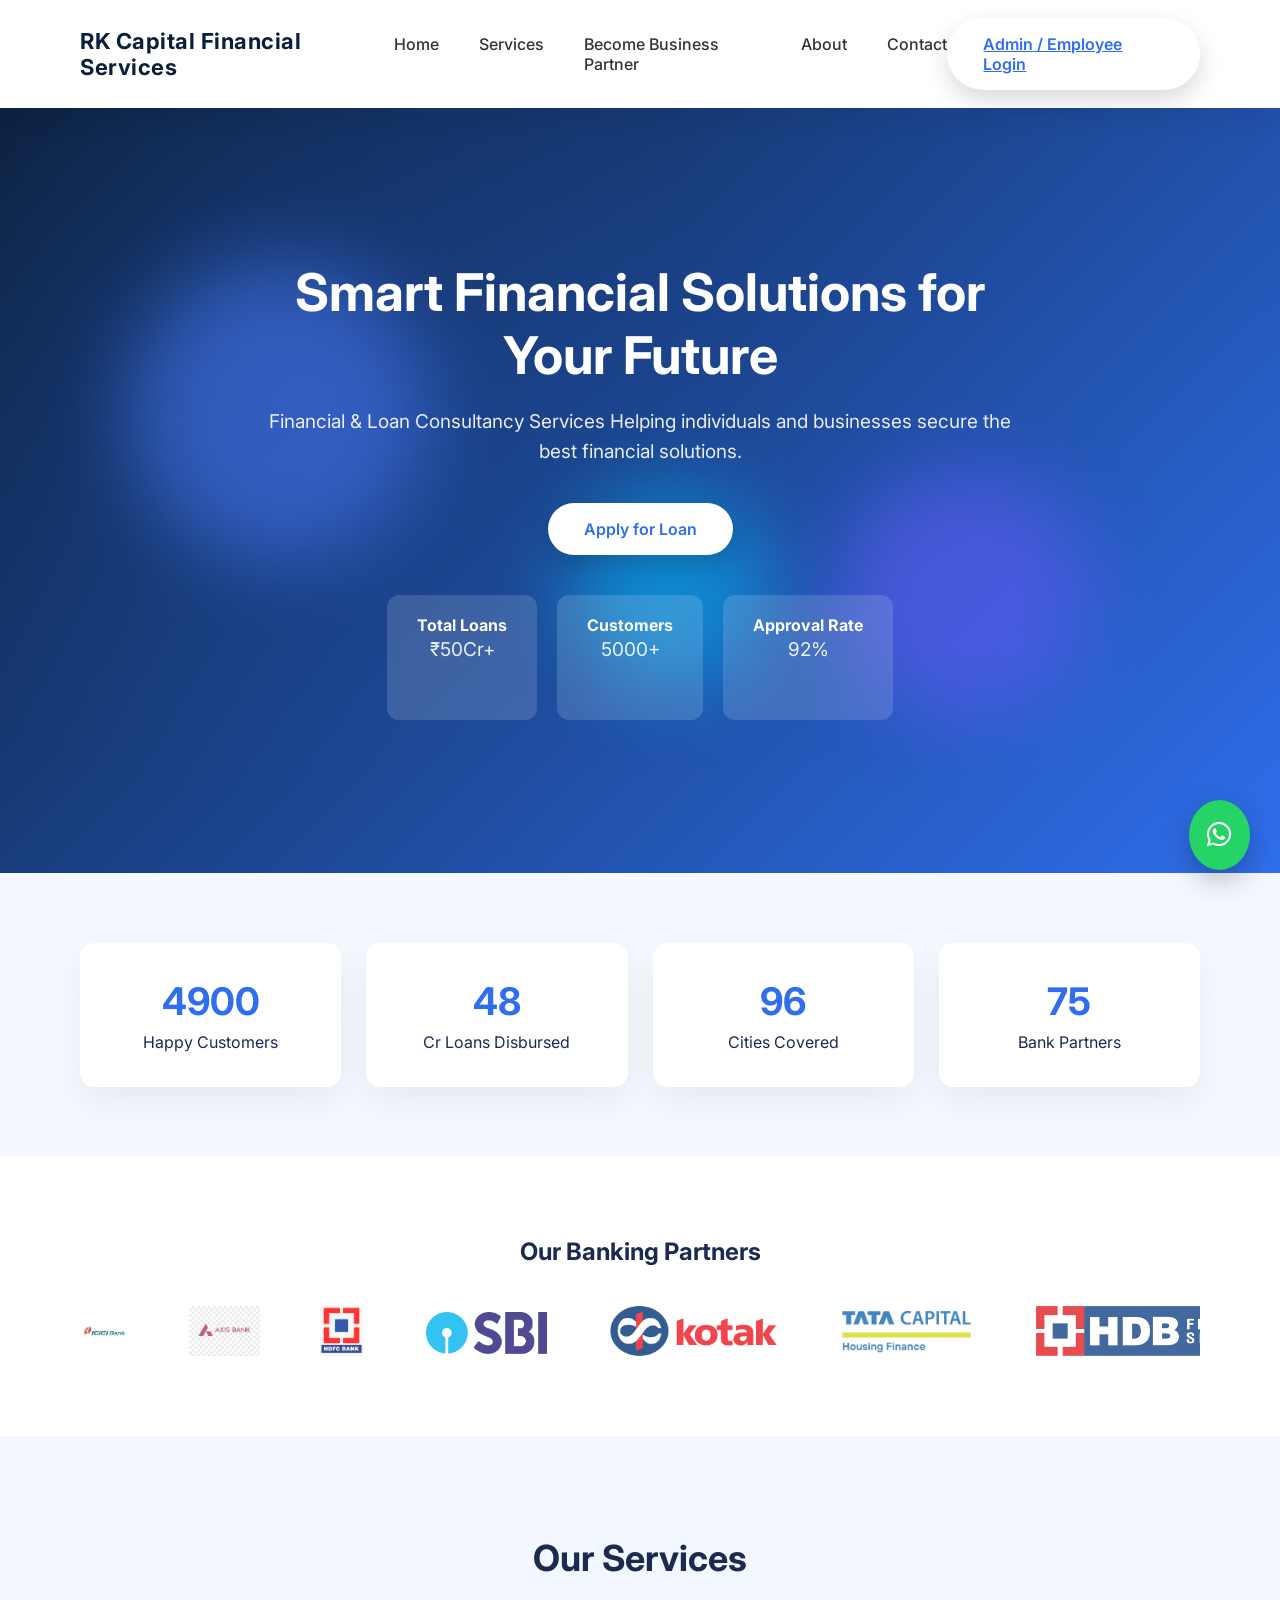
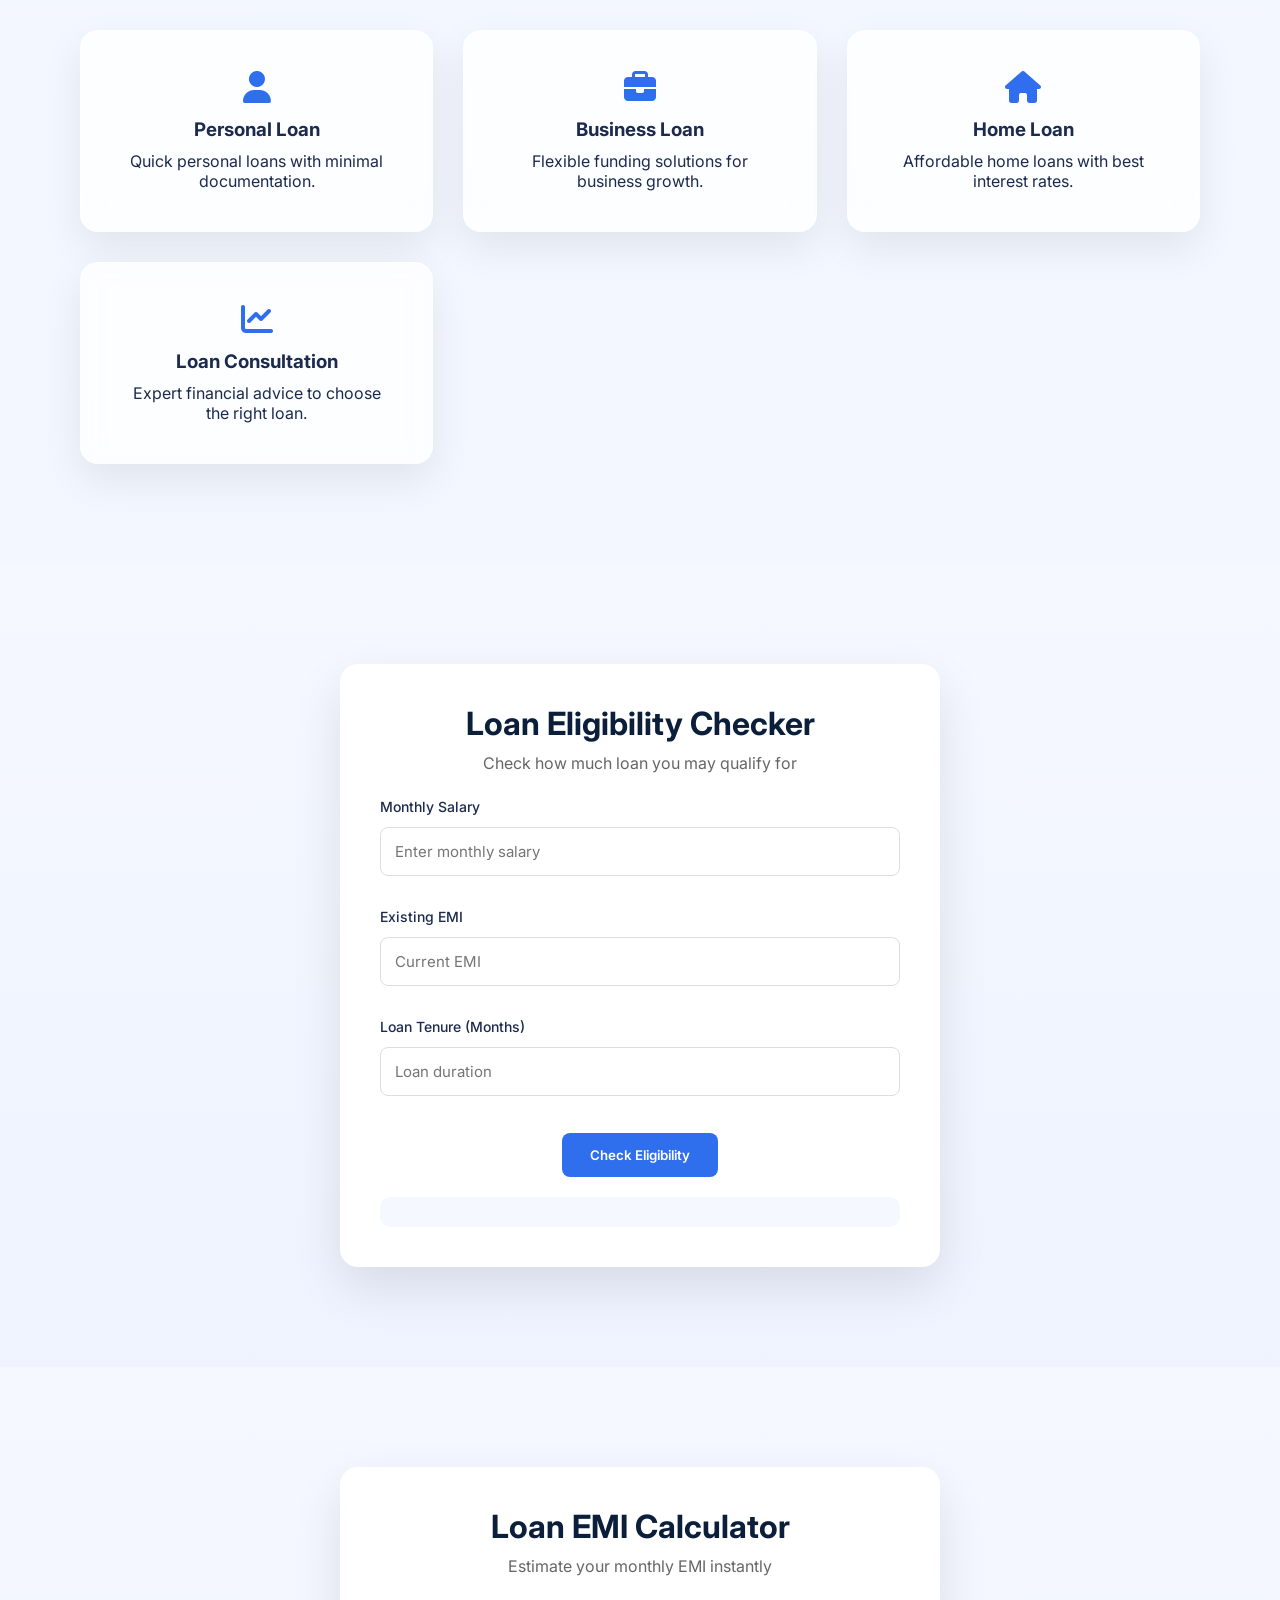
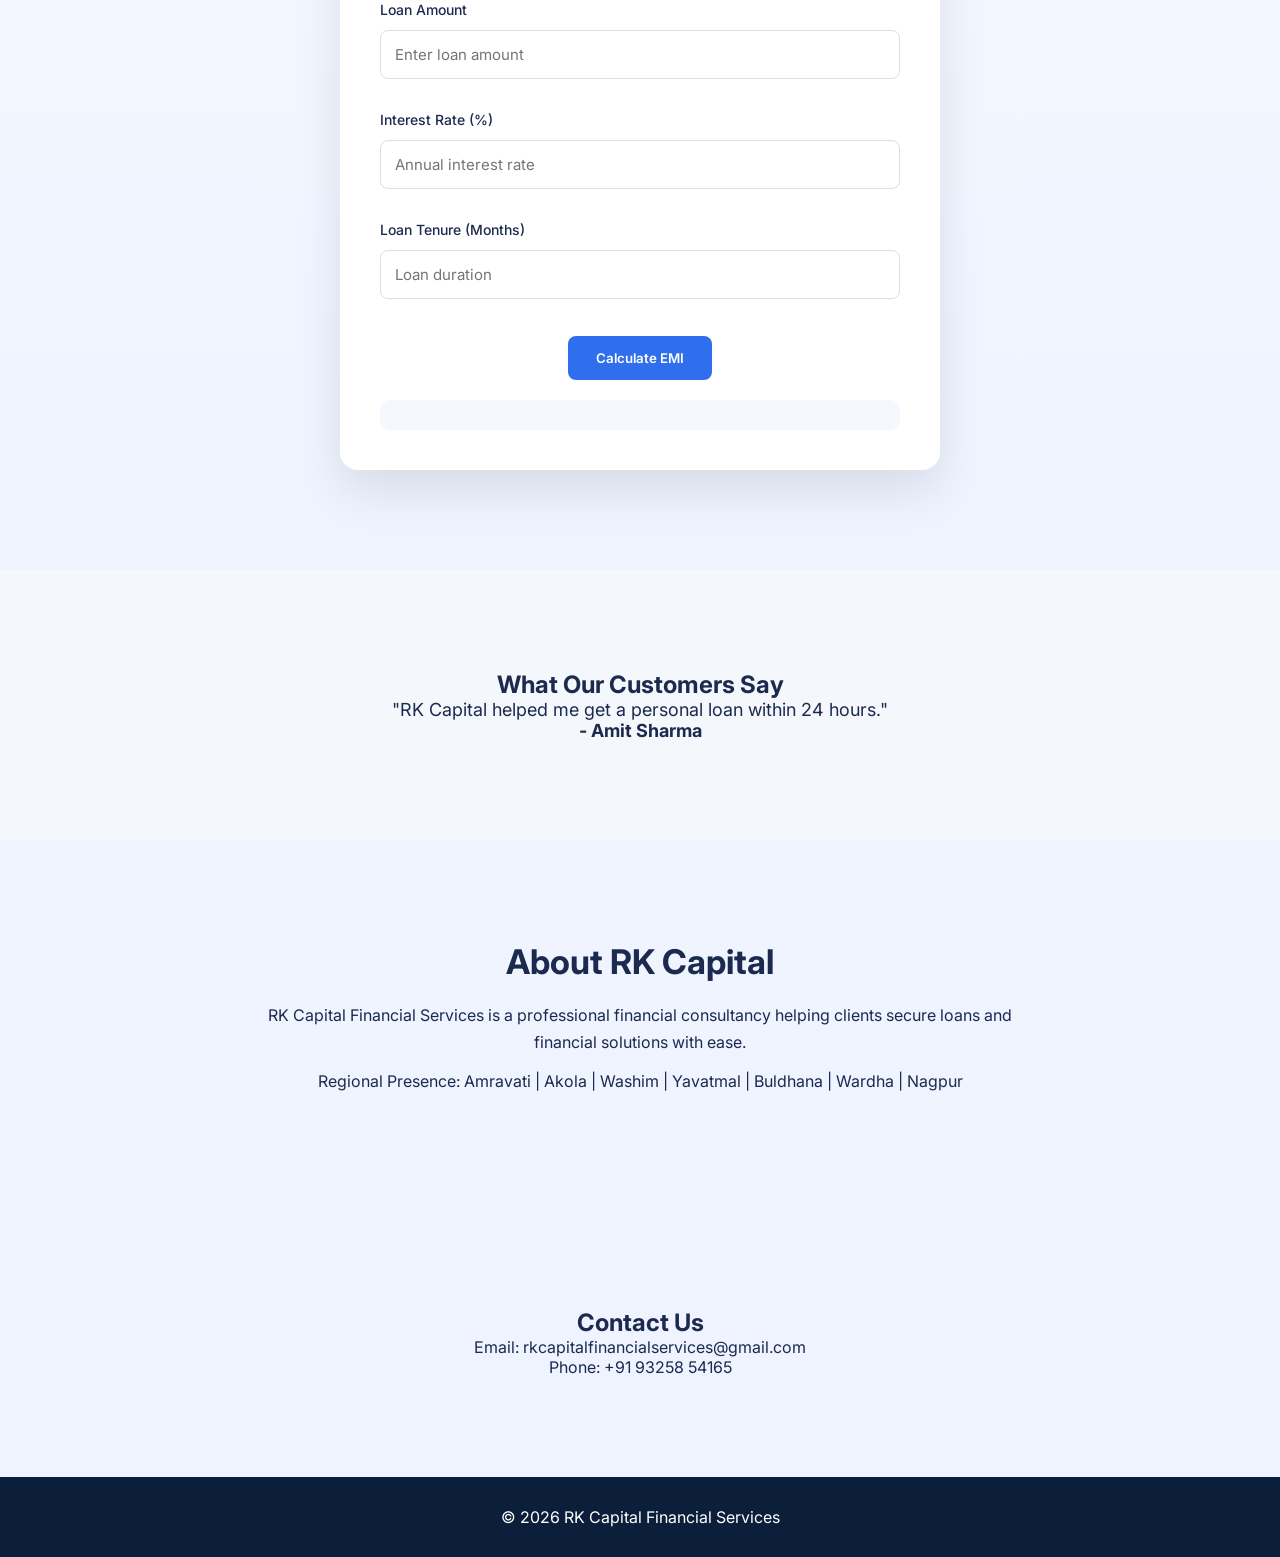
==== index.html @ dfe49cad "Update index.html" ====
<!DOCTYPE html>
<html lang="en">

<head>

<meta charset="UTF-8">
<meta name="viewport" content="width=device-width, initial-scale=1.0">

<title>RK Capital Financial Services</title>

<meta name="theme-color" content="#0b1f3a">

<link rel="stylesheet" href="style.css">

<link rel="stylesheet"
href="https://cdnjs.cloudflare.com/ajax/libs/font-awesome/6.5.0/css/all.min.css">

</head>

<body>

<header>

<div class="logo">
RK Capital Financial Services
</div>

<nav>
<ul>

<li><a href="#home">Home</a></li>
<li><a href="#services">Services</a></li>
<li><a href="partner.html">Become Business Partner</a></li> 
<li><a href="#about">About</a></li>
<li><a href="#contact">Contact</a></li>


</ul>
</nav>
<a href="login.html" class="primary-btn">Admin / Employee Login</a>

</header>


<section class="hero" id="home">

<div class="fintech-bg">

<div class="shape shape1"></div>
<div class="shape shape2"></div>
<div class="shape shape3"></div>

</div>
<div class="hero-content">

<h1>Smart Financial Solutions for Your Future</h1>

<p>
Financial & Loan Consultancy Services
Helping individuals and businesses secure the best financial solutions.
</p>

<button onclick="openLoanForm()" class="primary-btn">
Apply for Loan
</button>

<div class="dashboard-visual">

<div class="dash-card">
<h4>Total Loans</h4>
<p>₹50Cr+</p>
</div>

<div class="dash-card">
<h4>Customers</h4>
<p>5000+</p>
</div>

<div class="dash-card">
<h4>Approval Rate</h4>
<p>92%</p>
</div>

</div>

</div>

</section>


<section class="stats">

<div class="stat-box">

<div class="stat">
<h3 class="counter" data-target="5000">0</h3>
<p>Happy Customers</p>
</div>

<div class="stat">
<h3 class="counter" data-target="50">0</h3>
<p>Cr Loans Disbursed</p>
</div>

<div class="stat">
<h3 class="counter" data-target="100">0</h3>
<p>Cities Covered</p>
</div>

<div class="stat">
<h3 class="counter" data-target="75">0</h3>
<p>Bank Partners</p>
</div>

</div>

</section>


<section class="partners">

<h2>Our Banking Partners</h2>

<div class="logo-slider">

<div class="logo-track">

<img src="images/bank1.png">

<img src="images/bank2.png">

<img src="images/bank3.png">

<img src="images/bank4.png"> 

<img src="images/bank5.png">

<img src="images/bank6.png">

<img src="images/bank7.png">

<img src="images/bank8.png">

<img src="images/bank9.png">

<img src="images/bank10.png">

<img src="images/bank11.png">

<img src="images/bank12.png">

<img src="images/bank13.png">

<img src="images/bank14.png">

<img src="images/bank15.png">

<img src="images/bank16.png">

<img src="images/bank17.png">

<img src="images/bank18.png">

<img src="images/bank19.png">

<img src="images/bank20.png">

<img src="images/bank21.png">

<img src="images/bank22.png">

<img src="images/bank23.png">

<img src="images/bank24.png">

<img src="images/bank25.png">

<img src="images/bank26.png">

<img src="images/bank27.png">

<img src="images/bank28.png">

<img src="images/bank29.png">

<img src="images/bank30.png">

<img src="images/bank31.png">

<img src="images/bank32.png">

<img src="images/bank33.png">

<img src="images/bank34.png">

<img src="images/bank35.png">

<img src="images/bank36.png">

<img src="images/bank37.png">

<img src="images/bank38.png">    





  
  

<img src="images/bank1.png">

<img src="images/bank2.png">

<img src="images/bank3.png">

<img src="images/bank4.png"> 

<img src="images/bank5.png">

<img src="images/bank6.png">

<img src="images/bank7.png">

<img src="images/bank8.png">

<img src="images/bank9.png">

<img src="images/bank10.png">

<img src="images/bank11.png">

<img src="images/bank12.png">

<img src="images/bank13.png">

<img src="images/bank14.png">

<img src="images/bank15.png">

<img src="images/bank16.png">

<img src="images/bank17.png">

<img src="images/bank18.png">

<img src="images/bank19.png">

<img src="images/bank20.png">

<img src="images/bank21.png">

<img src="images/bank22.png">

<img src="images/bank23.png">

<img src="images/bank24.png">

<img src="images/bank25.png">

<img src="images/bank26.png">

<img src="images/bank27.png">

 <img src="images/bank28.png">

<img src="images/bank29.png">

<img src="images/bank30.png">

<img src="images/bank31.png">

<img src="images/bank32.png">

<img src="images/bank33.png">

<img src="images/bank34.png">

<img src="images/bank35.png">

<img src="images/bank36.png">

<img src="images/bank37.png">

<img src="images/bank38.png"> 


</div>
</div>


</section>


<section class="services" id="services">

<h2>Our Services</h2>

<div class="service-box">

<div class="card">
<i class="fa-solid fa-user"></i>
<h3>Personal Loan</h3>
<p>Quick personal loans with minimal documentation.</p>
</div>

<div class="card">
<i class="fa-solid fa-briefcase"></i>
<h3>Business Loan</h3>
<p>Flexible funding solutions for business growth.</p>
</div>

<div class="card">
<i class="fa-solid fa-house"></i>
<h3>Home Loan</h3>
<p>Affordable home loans with best interest rates.</p>
</div>

<div class="card">
<i class="fa-solid fa-chart-line"></i>
<h3>Loan Consultation</h3>
<p>Expert financial advice to choose the right loan.</p>
</div>

</div>

</section>

  <section class="eligibility">

<div class="calculator-card">

<h2>Loan Eligibility Checker</h2>
<p class="calc-desc">Check how much loan you may qualify for</p>

<div class="calc-inputs">

<div class="input-group">
<label>Monthly Salary</label>
<input type="number" id="salary" placeholder="Enter monthly salary">
</div>

<div class="input-group">
<label>Existing EMI</label>
<input type="number" id="existingEMI" placeholder="Current EMI">
</div>

<div class="input-group">
<label>Loan Tenure (Months)</label>
<input type="number" id="tenure" placeholder="Loan duration">
</div>

</div>

<button class="calc-btn" onclick="checkEligibility()">Check Eligibility</button>

<div class="result-box">
<h3 id="eligibilityResult"></h3>
</div>

</div>

</section>

<section class="calculator">

<div class="calculator-card">

<h2>Loan EMI Calculator</h2>
<p class="calc-desc">Estimate your monthly EMI instantly</p>

<div class="calc-inputs">

<div class="input-group">
<label>Loan Amount</label>
<input type="number" id="loanAmount" placeholder="Enter loan amount">
</div>

<div class="input-group">
<label>Interest Rate (%)</label>
<input type="number" id="interestRate" placeholder="Annual interest rate">
</div>

<div class="input-group">
<label>Loan Tenure (Months)</label>
<input type="number" id="loanTenure" placeholder="Loan duration">
</div>

</div>

<button class="calc-btn" onclick="calculateEMI()">Calculate EMI</button>

<div class="result-box">
<h3 id="emiResult"></h3>
</div>

</div>

</section>
  

<section class="testimonials">

<h2>What Our Customers Say</h2>

<div class="testimonial-slider">

<div class="testimonial active">
<p>"RK Capital helped me get a personal loan within 24 hours."</p>
<h4>- Amit Sharma</h4>
</div>

<div class="testimonial">
<p>"Very professional financial consultancy service."</p>
<h4>- Neha Patil</h4>
</div>

<div class="testimonial">
<p>"Best loan support and documentation guidance."</p>
<h4>- Rahul Verma</h4>
</div>

</div>

</section>


<section class="about" id="about">

<h2>About RK Capital</h2>

<p>
RK Capital Financial Services is a professional financial consultancy helping clients secure loans and financial solutions with ease.
</p>

<p>
Regional Presence:
Amravati | Akola | Washim | Yavatmal | Buldhana | Wardha | Nagpur
</p>

</section>


<section class="contact" id="contact">

<h2>Contact Us</h2>

<p>Email: rkcapitalfinancialservices@gmail.com</p>

<p>Phone: +91 93258 54165</p>

</section>


<footer>

<p>
© 2026 RK Capital Financial Services
</p>

</footer>


<a href="https://wa.me/919730572143" class="whatsapp-float">
<i class="fa-brands fa-whatsapp"></i>
</a>

<!-- LOAN APPLICATION MODAL -->

<div id="loanModal" class="loan-modal">

<div class="loan-modal-content">

<span class="close-modal" onclick="closeLoanForm()">&times;</span>

<h2>Loan Application Form</h2>

<form id="loanForm" onsubmit="sendLoanApplication(event)">

<input type="text" name="name" placeholder="Full Name" required>

<input type="tel" name="mobile" placeholder="Mobile Number" required>

<input type="text" name="city" placeholder="City" required>

<select name="loanType" required>

<option value="">Select Loan Type</option>
<option>Personal Loan</option>
<option>Business Loan</option>
<option>Home Loan</option>
<option>Loan Against Property</option>
<option>Loan Against Security</option>
<option>Car Loan</option>
<option>Gold Loan</option>

</select>

<input type="number" name="loanAmount" placeholder="Loan Amount (₹)" required>

<input type="number" name="income" placeholder="Monthly Income (₹)" required>

<button type="submit">Submit Application</button>

</form>

<div style="text-align:center; margin-top:15px;">

<p style="font-size:14px; color:#555;">
Already applied for a loan? Upload your documents securely below.
</p>

<a href="https://docs.google.com/forms/d/e/1FAIpQLSddpavzErJXgRu4Kkl1ZuxFw9ax6B5ddVsPgvVPWmgFr7ifXA/viewform?usp=publish-editor"
target="_blank"
class="primary-btn"
style="margin-top:10px; display:inline-block;">
Upload Loan Documents
</a>

</div>

</div>

</div>  
<script src="script.js"></script>

</body>
</html>
---- style.css ----
@import url('https://fonts.googleapis.com/css2?family=Inter:wght@300;400;500;600;700&display=swap');

*{
margin:0;
padding:0;
box-sizing:border-box;
font-family:'Inter',sans-serif;
}

body{
background:linear-gradient(180deg,#f6f9ff,#eef3ff);
color:#1b2a4e;
}

/* HEADER */

header{
display:flex;
justify-content:space-between;
align-items:center;
padding:18px 80px;
background:white;
box-shadow:0 10px 25px rgba(0,0,0,0.05);
position:sticky;
top:0;
z-index:100;
}

.logo{
font-size:22px;
font-weight:700;
color:#0b1f3a;
letter-spacing:0.5px;
}

nav ul{
display:flex;
gap:40px;
list-style:none;
}

nav a{
text-decoration:none;
font-weight:500;
color:#333;
position:relative;
}

nav a:after{
content:"";
position:absolute;
left:0;
bottom:-6px;
width:0;
height:2px;
background:#2f6fed;
transition:0.3s;
}

nav a:hover:after{
width:100%;
}

/* HERO */

.hero{
height:85vh;
display:flex;
align-items:center;
justify-content:center;
text-align:center;
padding:60px;
background:
radial-gradient(circle at 20% 30%,#2f6fed22,transparent 40%),
linear-gradient(135deg,#0b1f3a,#2f6fed);
color:white;
}

.hero-content{
max-width:750px;
}

.hero h1{
font-size:52px;
font-weight:700;
margin-bottom:20px;
}

.hero p{
font-size:19px;
opacity:0.9;
margin-bottom:35px;
line-height:1.6;
}

.primary-btn{
background:white;
color:#2f6fed;
border:none;
padding:16px 36px;
font-size:16px;
border-radius:40px;
cursor:pointer;
font-weight:600;
box-shadow:0 10px 25px rgba(0,0,0,0.15);
transition:0.3s;
}

.primary-btn:hover{
transform:translateY(-3px);
box-shadow:0 15px 35px rgba(0,0,0,0.2);
}

/* STATS */

.stats{
padding:70px 80px;
}

.stat-box{
display:grid;
grid-template-columns:repeat(auto-fit,minmax(220px,1fr));
gap:25px;
}

.stat{
background:white;
padding:35px;
border-radius:14px;
box-shadow:0 15px 35px rgba(0,0,0,0.06);
text-align:center;
}

.stat h3{
font-size:38px;
color:#2f6fed;
margin-bottom:8px;
}

/* SERVICES */

.services{
padding:100px 80px;
text-align:center;
}

.services h2{
font-size:36px;
margin-bottom:50px;
}

.service-box{
display:grid;
grid-template-columns:repeat(auto-fit,minmax(260px,1fr));
gap:30px;
}

.card{
background:rgba(255,255,255,0.8);
backdrop-filter:blur(10px);
padding:40px;
border-radius:18px;
border:1px solid rgba(255,255,255,0.3);
box-shadow:0 15px 40px rgba(0,0,0,0.08);
transition:0.4s;
}

.card i{
font-size:32px;
color:#2f6fed;
margin-bottom:15px;
}

.card h3{
margin-bottom:10px;
}

.card:hover{
transform:translateY(-12px) scale(1.02);
box-shadow:0 25px 60px rgba(0,0,0,0.15);
}

/* PROCESS */

.process{
padding:100px 80px;
background:#f7f9ff;
text-align:center;
}

.process-box{
display:grid;
grid-template-columns:repeat(auto-fit,minmax(200px,1fr));
gap:30px;
margin-top:50px;
}

.step{
background:white;
padding:35px;
border-radius:16px;
box-shadow:0 12px 30px rgba(0,0,0,0.08);
}

.step h3{
font-size:34px;
color:#2f6fed;
margin-bottom:10px;
}

/* ABOUT */

.about{
padding:100px 80px;
text-align:center;
}

.about h2{
font-size:34px;
margin-bottom:20px;
}

.about p{
max-width:750px;
margin:auto;
margin-bottom:12px;
line-height:1.7;
}

/* CALCULATOR */

.calculator{
padding:100px;
text-align:center;
background:#eef3ff;
}

.calculator input{
display:block;
margin:12px auto;
padding:14px;
width:260px;
border-radius:8px;
border:1px solid #ddd;
font-size:15px;
}

.calculator button{
padding:14px 28px;
background:#2f6fed;
color:white;
border:none;
border-radius:8px;
font-weight:600;
cursor:pointer;
}

/* CONTACT */

.contact{
padding:100px 80px;
text-align:center;
}

/* FOOTER */

footer{
background:#0b1f3a;
color:white;
padding:30px;
text-align:center;
}

/* WHATSAPP */

.whatsapp-float{
position:fixed;
bottom:30px;
right:30px;
background:#25D366;
color:white;
font-size:28px;
padding:18px;
border-radius:50%;
box-shadow:0 10px 30px rgba(0,0,0,0.25);
z-index:1000;
}
/* DASHBOARD GRAPHICS */

.dashboard-visual{
display:flex;
gap:20px;
justify-content:center;
margin-top:40px;
flex-wrap:wrap;
}

.dash-card{
background:rgba(255,255,255,0.15);
backdrop-filter:blur(10px);
padding:20px 30px;
border-radius:12px;
color:white;
animation:float 4s ease-in-out infinite;
}

@keyframes float{
0%{transform:translateY(0)}
50%{transform:translateY(-10px)}
100%{transform:translateY(0)}
}

/* PARTNERS */

.partners{
padding:80px;
text-align:center;
background:white;
}

.partner-logos{
display:flex;
justify-content:center;
gap:50px;
margin-top:30px;
flex-wrap:wrap;
}

.partner-logos img{
height:40px;
opacity:0.8;
transition:0.3s;
}

.partner-logos img:hover{
opacity:1;
transform:scale(1.1);
}

/* TESTIMONIALS */

.testimonials{
padding:100px;
background:#f4f7fb;
text-align:center;
}

.testimonial{
display:none;
max-width:600px;
margin:auto;
font-size:18px;
}

.testimonial.active{
display:block;
}

/* DARK MODE */

.dark-mode{
background:#0b1f3a;
color:white;
}

.dark-mode header{
background:#08162b;
}

.dark-mode .card{
background:#16284d;
color:white;
}

/* MICRO ANIMATIONS */

section{
animation:fadeIn 1s ease;
}

@keyframes fadeIn{
from{
opacity:0;
transform:translateY(20px);
}
to{
opacity:1;
transform:translateY(0);
}
}
/* FINTECH 3D BACKGROUND */

.hero{
position:relative;
overflow:hidden;
}

.fintech-bg{
position:absolute;
width:100%;
height:100%;
top:0;
left:0;
z-index:0;
pointer-events:none;
}

.shape{
position:absolute;
border-radius:50%;
filter:blur(40px);
opacity:0.5;
animation:floatShape 12s infinite ease-in-out;
}

.shape1{
width:300px;
height:300px;
background:#4c7dff;
top:20%;
left:10%;
}

.shape2{
width:250px;
height:250px;
background:#6a5cff;
bottom:20%;
right:15%;
animation-delay:3s;
}

.shape3{
width:200px;
height:200px;
background:#00c2ff;
top:50%;
right:40%;
animation-delay:6s;
}

@keyframes floatShape{

0%{
transform:translateY(0px) translateX(0px);
}

50%{
transform:translateY(-40px) translateX(30px);
}

100%{
transform:translateY(0px) translateX(0px);
}

}

/* Ensure hero content stays above shapes */

.hero-content{
position:relative;
z-index:2;
}
/* LOGO AUTO SCROLL */

.logo-slider{
overflow:hidden;
position:relative;
width:100%;
margin-top:40px;
}

.logo-track{
display:flex;
gap:60px;
width:max-content;
animation:scrollLogos 92s linear infinite;
align-items:center;
}

.logo-track img{
height:50px;
opacity:0.8;
transition:0.3s;
}

.logo-track img:hover{
opacity:1;
transform:scale(1.1);
}

@keyframes scrollLogos{

0%{
transform:translateX(0);
}

100%{
transform:translateX(-100%);
}

}
/* ELIGIBILITY CHECKER */

.eligibility{
padding:100px 20px;
text-align:center;
background:#f7f9ff;
}

.eligibility input{
display:block;
margin:12px auto;
padding:14px;
width:260px;
border-radius:8px;
border:1px solid #ddd;
}

.eligibility button{
padding:14px 28px;
background:#2f6fed;
color:white;
border:none;
border-radius:8px;
cursor:pointer;
}

/* EMI CALCULATOR */

.calculator{
padding:100px 20px;
text-align:center;
background:#eef3ff;
}

.calculator input{
display:block;
margin:12px auto;
padding:14px;
width:260px;
border-radius:8px;
border:1px solid #ddd;
}

.calculator button{
padding:14px 28px;
background:#2f6fed;
color:white;
border:none;
border-radius:8px;
cursor:pointer;
}

/* LOAN APPLICATION MODAL */

.loan-modal{
display:none;
position:fixed;
z-index:2000;
left:0;
top:0;
width:100%;
height:100%;
background:rgba(0,0,0,0.5);
justify-content:center;
align-items:center;
}

.loan-modal-content{
background:white;
padding:40px;
border-radius:15px;
width:90%;
max-width:400px;
box-shadow:0 20px 50px rgba(0,0,0,0.2);
text-align:center;
}

.loan-modal-content h2{
margin-bottom:20px;
color:#0b1f3a;
}

.loan-modal-content input,
.loan-modal-content select{
width:100%;
padding:12px;
margin:8px 0;
border-radius:6px;
border:1px solid #ddd;
}

.loan-modal-content button{
margin-top:10px;
padding:12px;
width:100%;
background:#2f6fed;
border:none;
color:white;
font-weight:600;
border-radius:6px;
cursor:pointer;
}

.close-modal{
position:absolute;
margin-left:340px;
font-size:22px;
cursor:pointer;
}

/* CALCULATOR PREMIUM STYLE */

.calculator,
.eligibility{
padding:100px 20px;
background:linear-gradient(180deg,#f5f8ff,#eef3ff);
display:flex;
justify-content:center;
}

.calculator-card{
background:white;
padding:40px;
border-radius:18px;
box-shadow:0 20px 50px rgba(0,0,0,0.1);
max-width:600px;
width:100%;
text-align:center;
}

.calculator-card h2{
font-size:32px;
margin-bottom:10px;
color:#0b1f3a;
}

.calc-desc{
color:#666;
margin-bottom:25px;
}

.calc-inputs{
display:grid;
grid-template-columns:1fr;
gap:20px;
margin-bottom:25px;
}

.input-group{
text-align:left;
}

.input-group label{
font-size:14px;
font-weight:500;
margin-bottom:6px;
display:block;
}

.input-group input{
width:100%;
padding:14px;
border-radius:8px;
border:1px solid #ddd;
font-size:15px;
}

.calc-btn{
padding:14px 28px;
background:#2f6fed;
color:white;
border:none;
border-radius:8px;
font-weight:600;
cursor:pointer;
transition:0.3s;
}

.calc-btn:hover{
background:#1d54c7;
}

.result-box{
margin-top:20px;
padding:15px;
border-radius:10px;
background:#f5f8ff;
font-weight:600;
font-size:18px;
}

/* ============================= */
/* MOBILE RESPONSIVE OPTIMIZATION */
/* ============================= */

@media (max-width: 768px){

/* HEADER */

header{
padding:15px 20px;
flex-direction:column;
gap:10px;
text-align:center;
}

nav ul{
gap:20px;
flex-wrap:wrap;
justify-content:center;
}

/* HERO */

.hero{
height:auto;
padding:80px 20px;
}

.hero h1{
font-size:32px;
line-height:1.3;
}

.hero p{
font-size:16px;
}

.hero-content{
text-align:center;
}

.primary-btn{
padding:14px 28px;
font-size:15px;
}

/* DASHBOARD CARDS */

.dashboard-visual{
justify-content:center;
gap:12px;
}

.dash-card{
padding:15px 20px;
font-size:14px;
}

/* STATS */

.stats{
padding:50px 20px;
}

.stat-box{
grid-template-columns:1fr 1fr;
gap:15px;
}

.stat{
padding:25px 15px;
}

.stat h3{
font-size:28px;
}

/* PARTNERS */

.partners{
padding:60px 20px;
}

.logo-track{
gap:40px;
}

/* SERVICES */

.services{
padding:70px 20px;
}

.services h2{
font-size:28px;
}

.service-box{
grid-template-columns:1fr;
gap:20px;
}

.card{
padding:30px 20px;
}

/* TESTIMONIALS */

.testimonials{
padding:70px 20px;
}

.testimonial{
font-size:16px;
}

/* ABOUT */

.about{
padding:70px 20px;
}

.about h2{
font-size:26px;
}

/* CONTACT */

.contact{
padding:70px 20px;
}

/* FOOTER */

footer{
padding:20px;
font-size:14px;
}

/* WHATSAPP BUTTON */

.whatsapp-float{
bottom:20px;
right:20px;
font-size:22px;
padding:14px;
}

}


/* ============================= */
/* EXTRA SMALL DEVICES */
/* ============================= */

@media (max-width: 480px){

.hero h1{
font-size:26px;
}

.stat-box{
grid-template-columns:1fr;
}

.logo-track img{
height:35px;
}

.primary-btn{
width:100%;
max-width:260px;
}

}
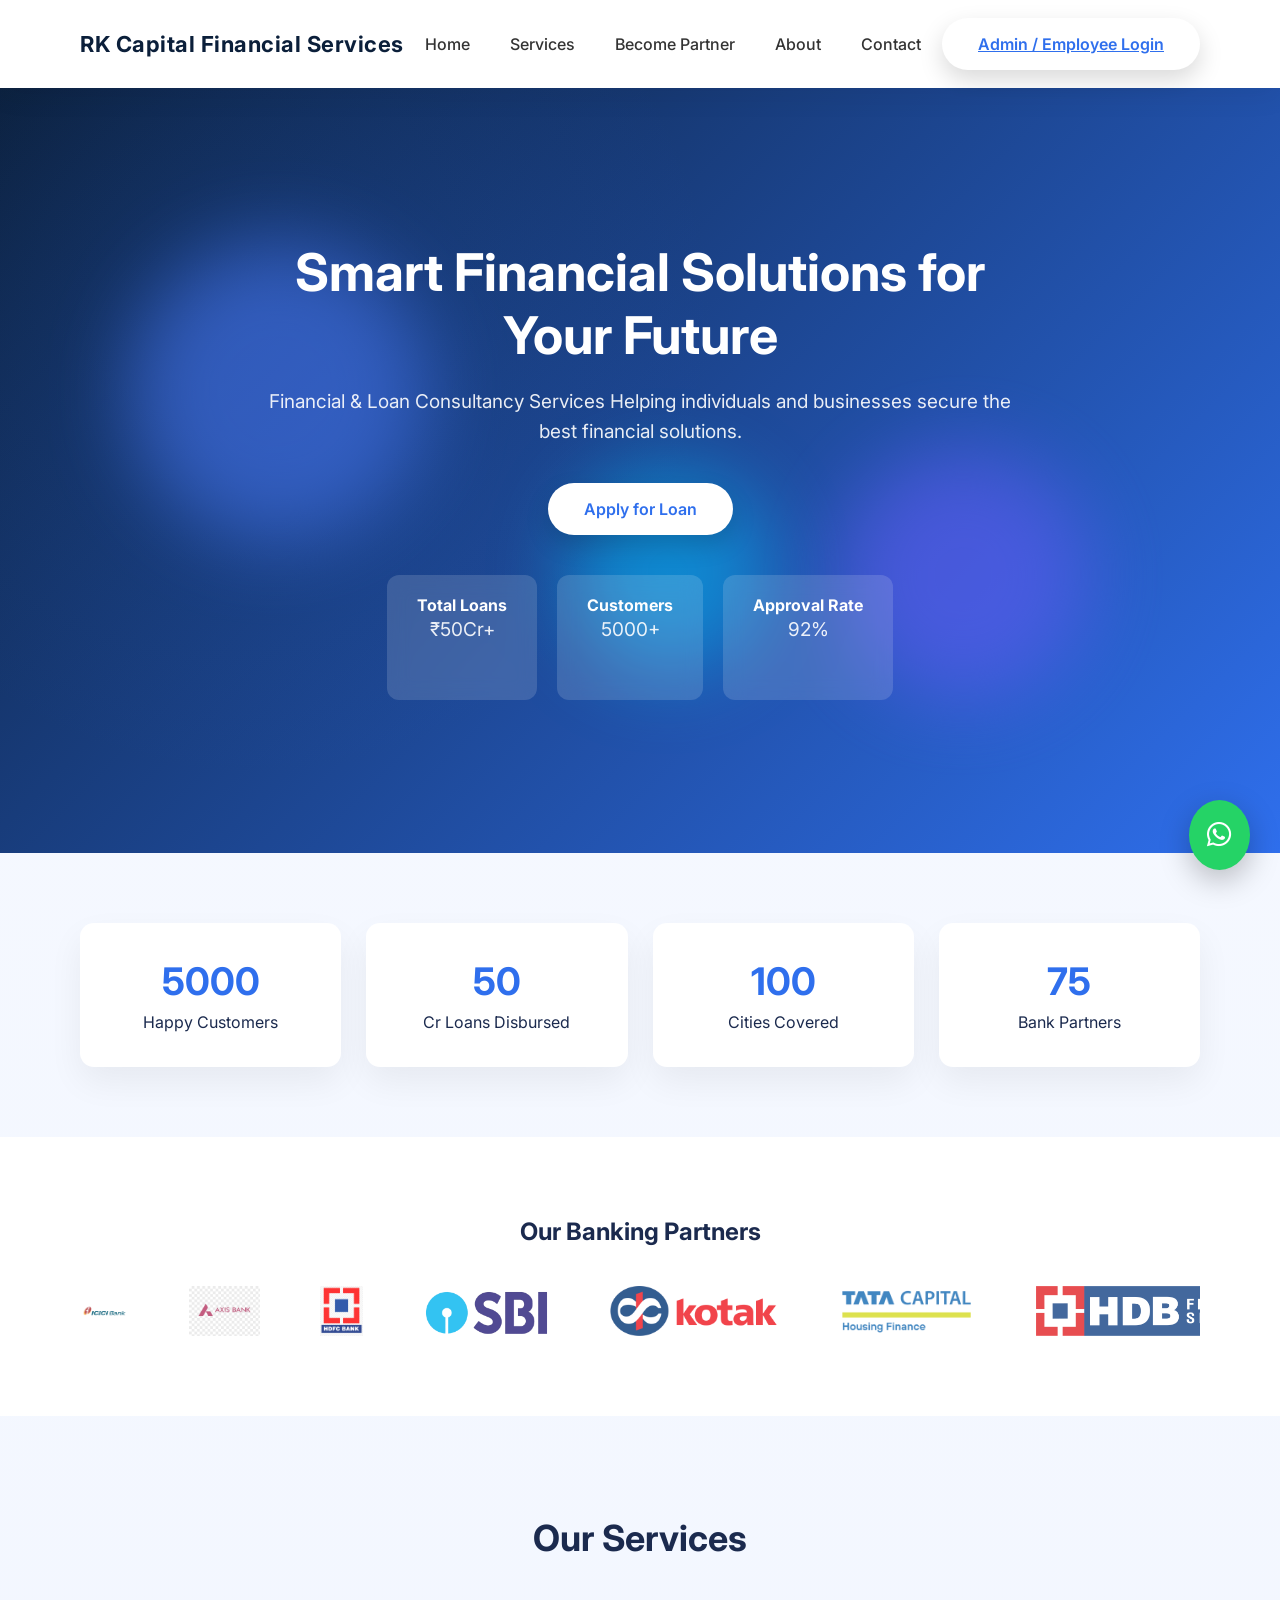
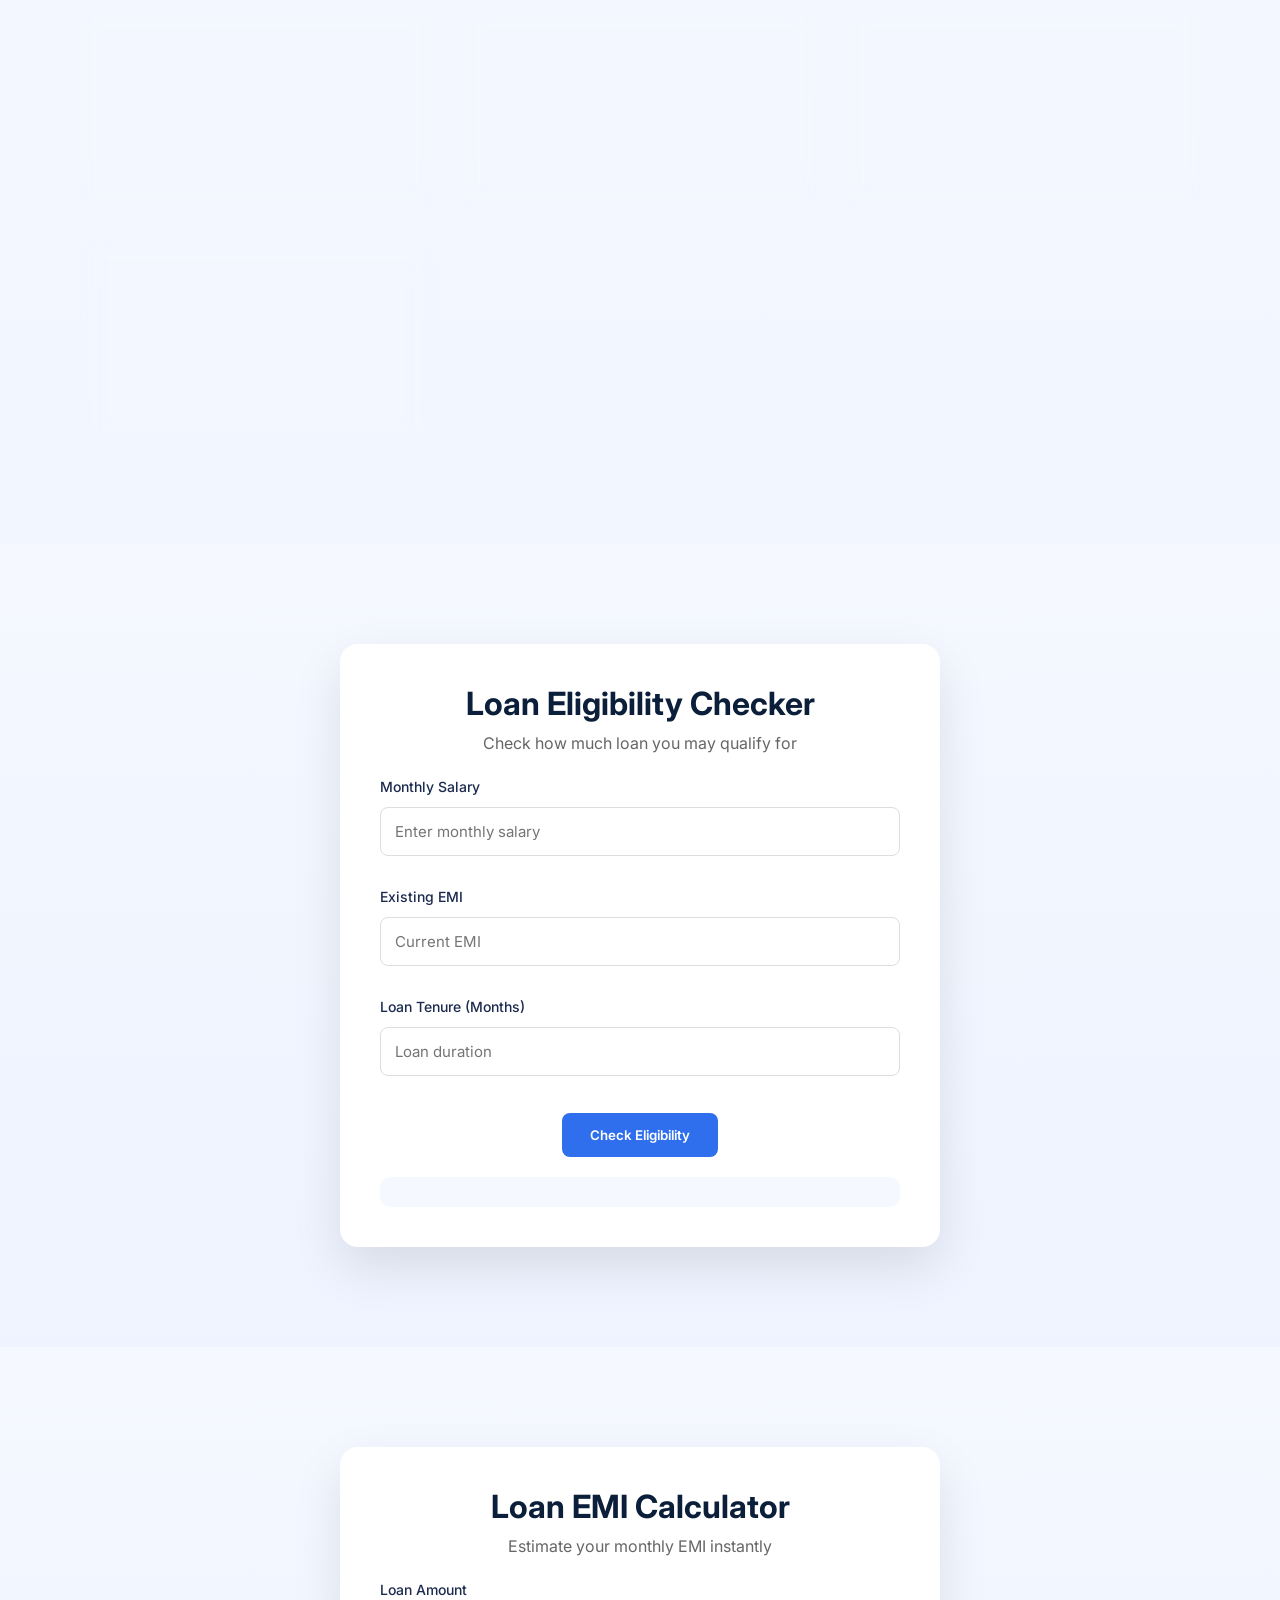
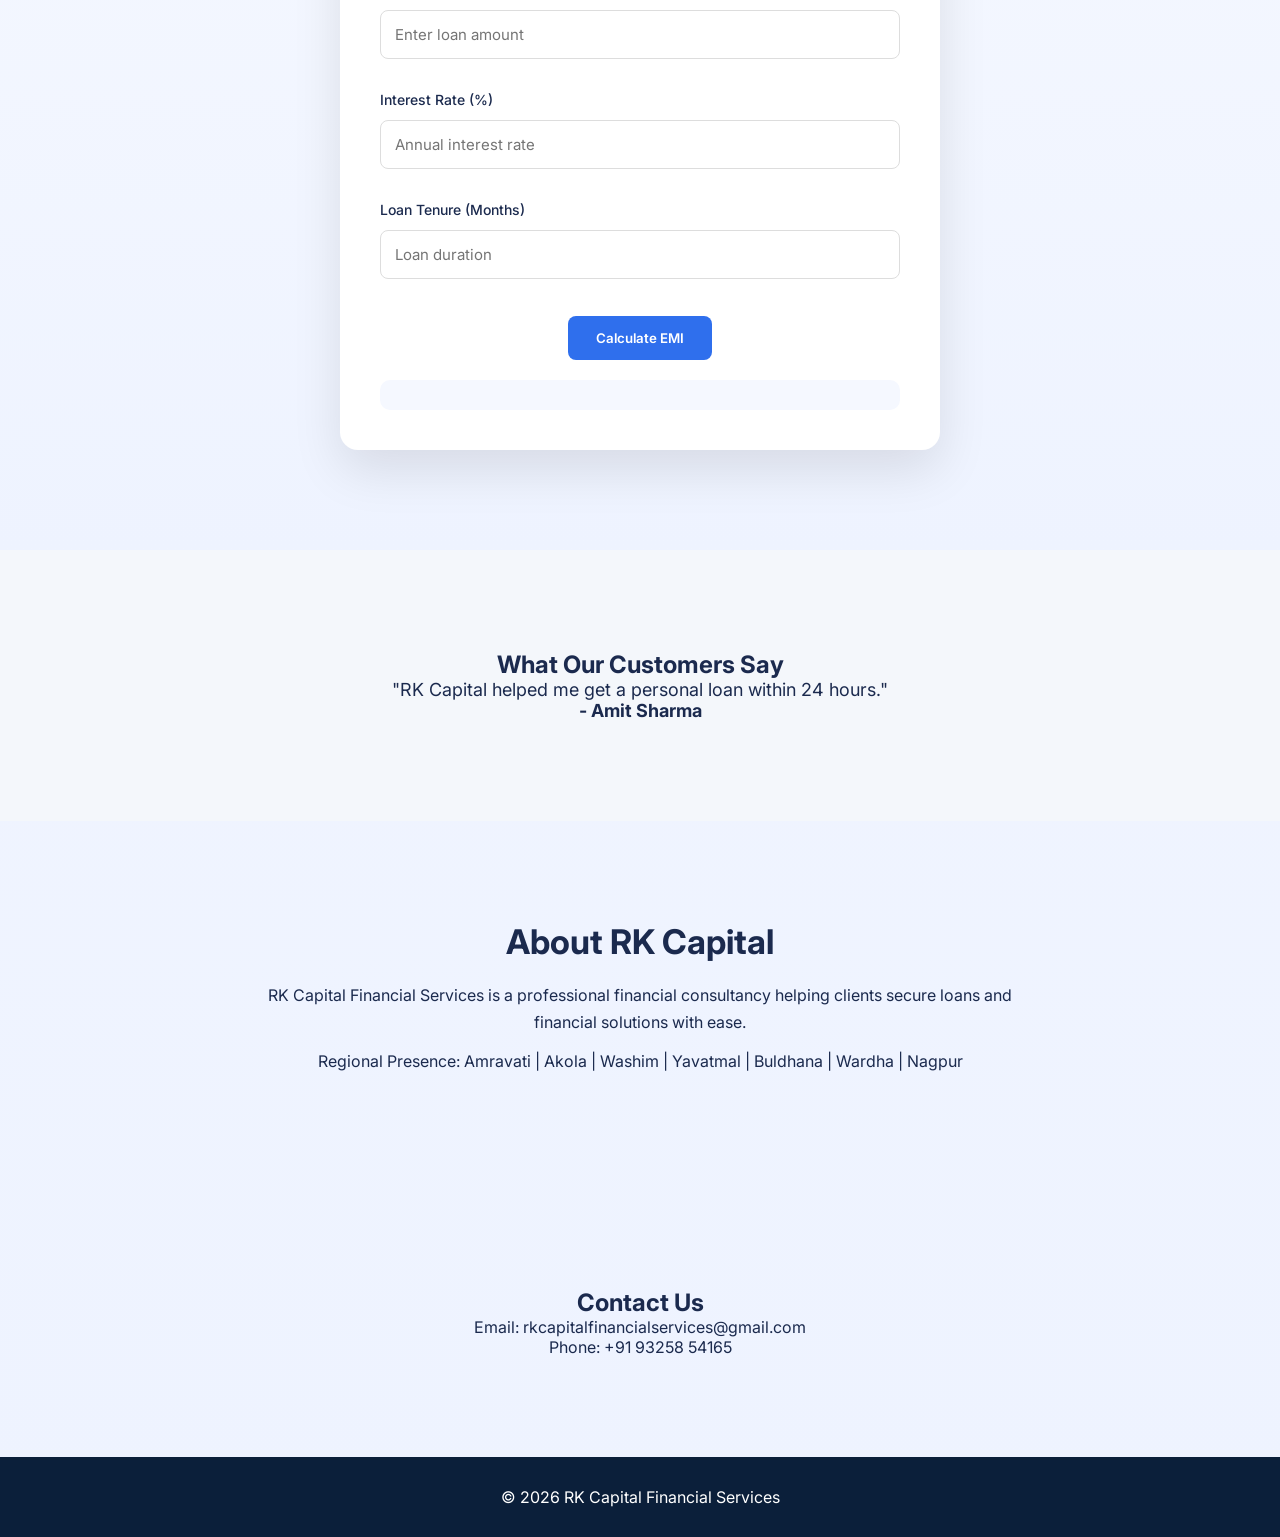
==== commit 997f50be: "Update index.html" ====
--- a/index.html
+++ b/index.html
@@ -31,7 +31,7 @@
 
 <li><a href="#home">Home</a></li>
 <li><a href="#services">Services</a></li>
-<li><a href="partner.html">Become Business Partner</a></li> 
+<li><a href="partner.html">Become Partner</a></li> 
 <li><a href="#about">About</a></li>
 <li><a href="#contact">Contact</a></li>
 
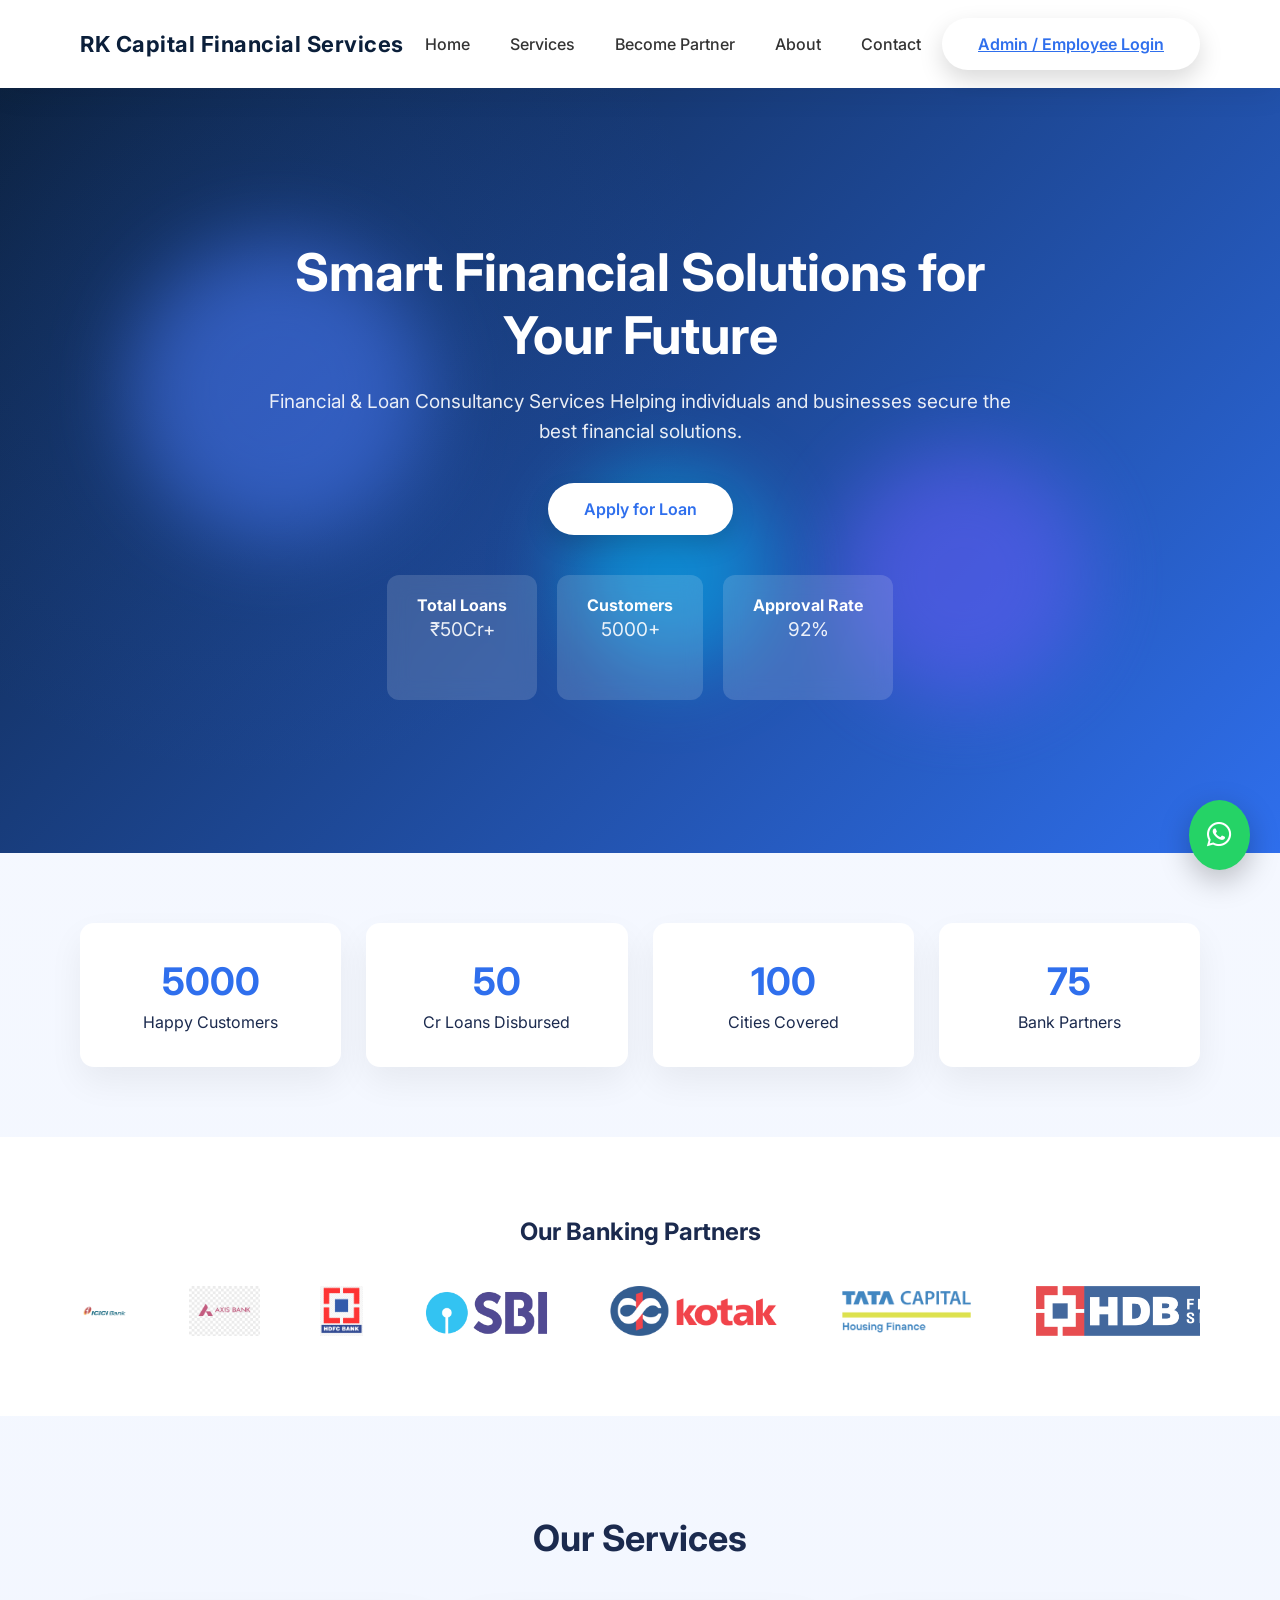
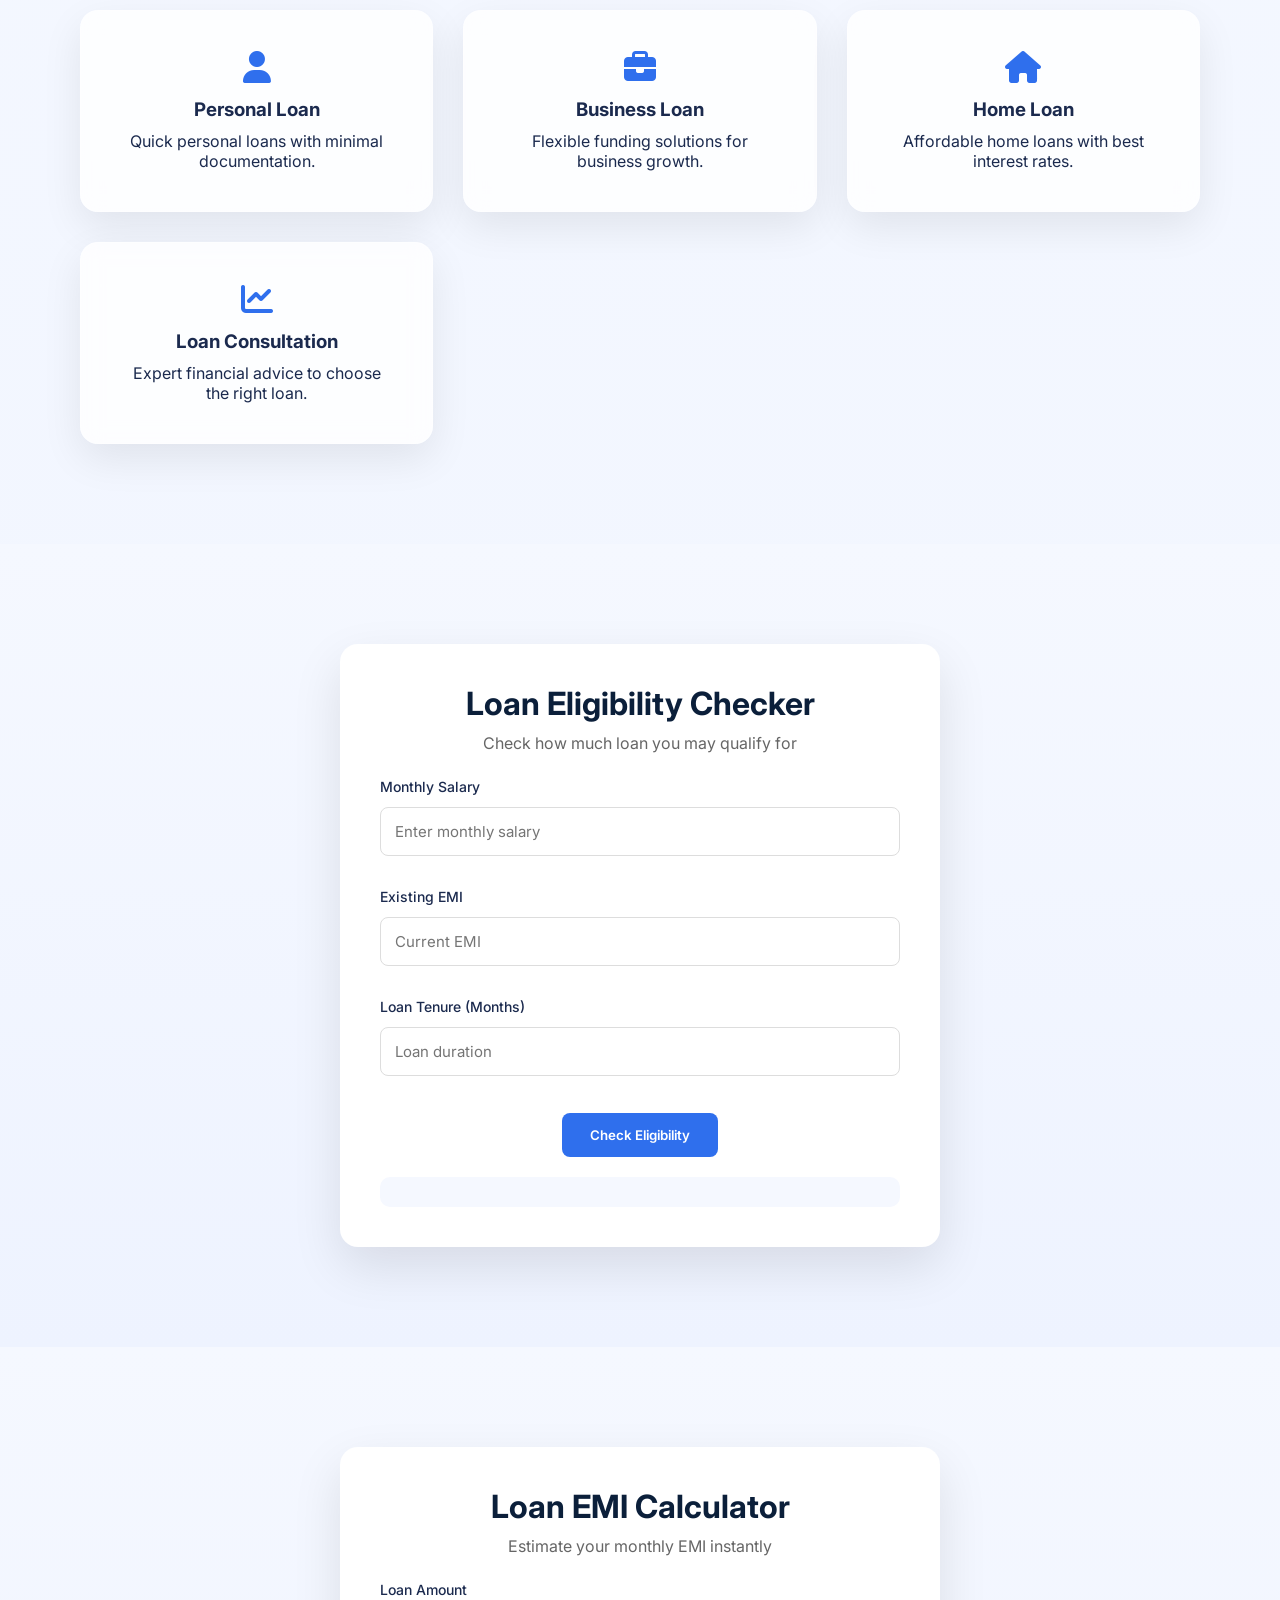
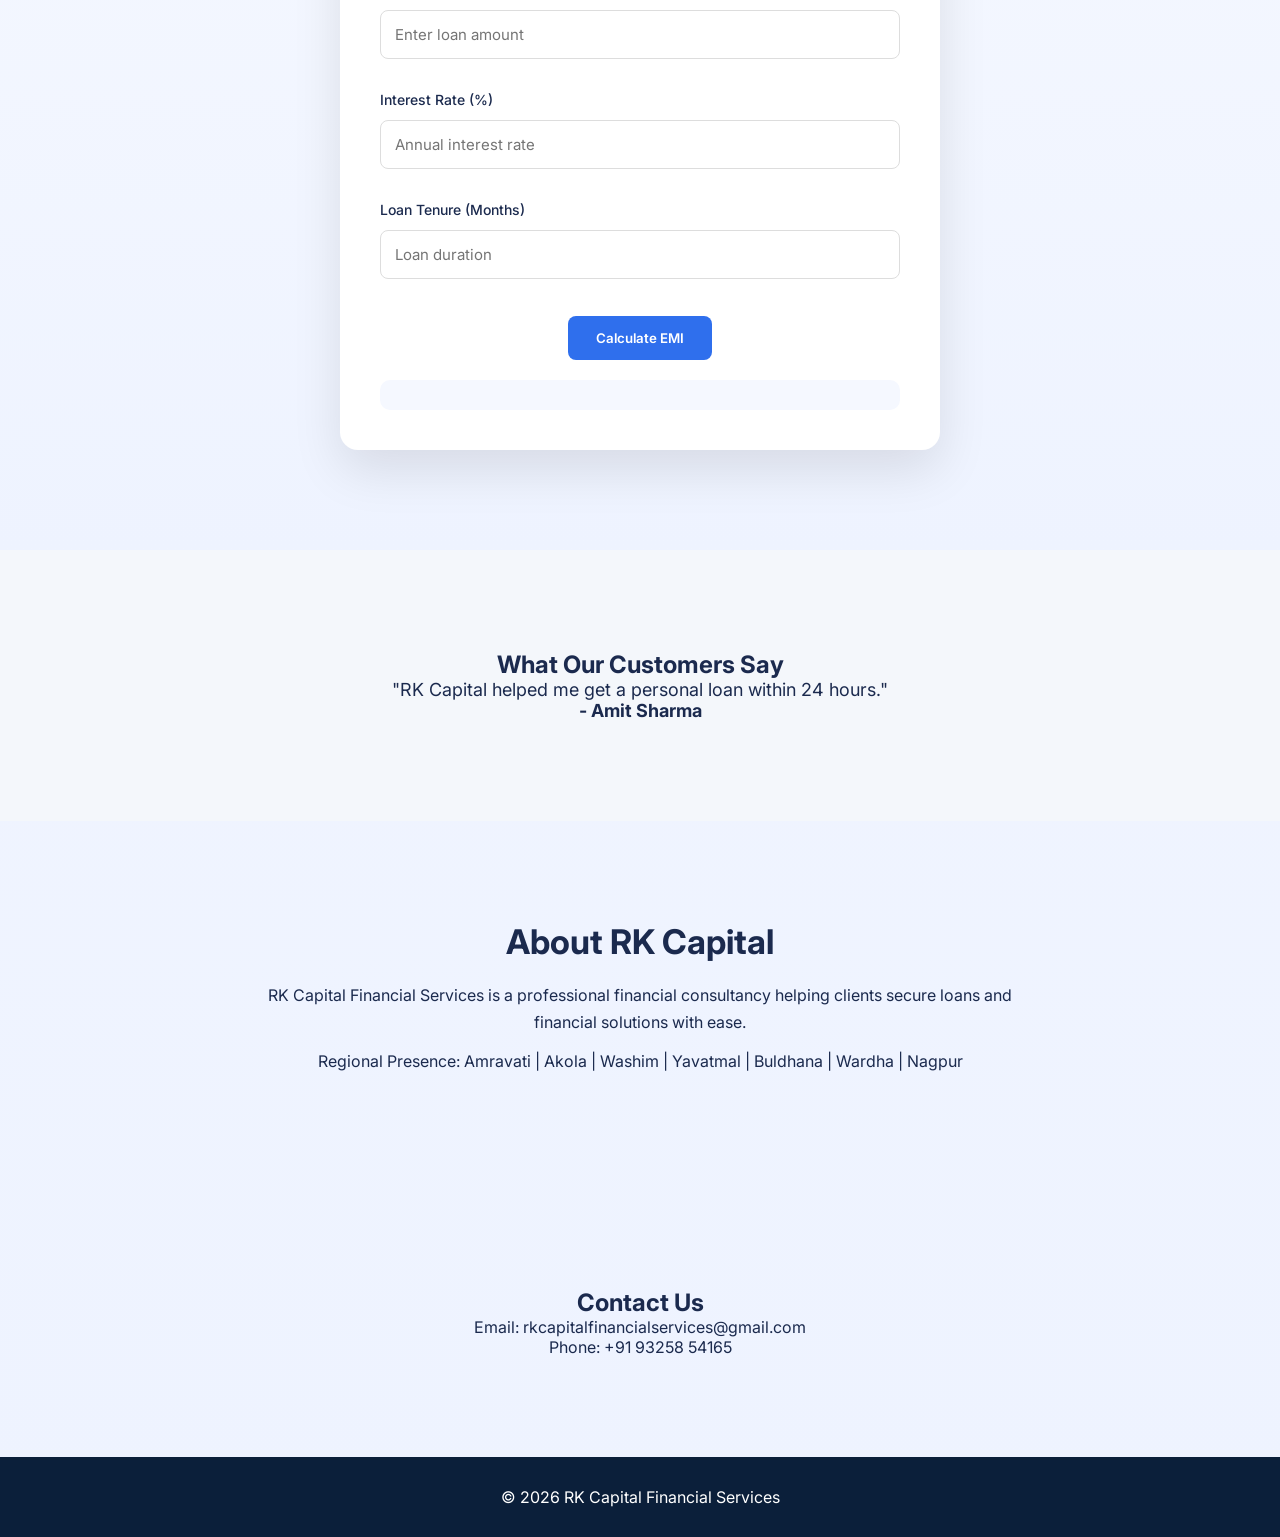
==== commit 65193370: "Update index.html" ====
--- a/index.html
+++ b/index.html
@@ -31,7 +31,7 @@
 
 <li><a href="#home">Home</a></li>
 <li><a href="#services">Services</a></li>
-<li><a href="partner.html">Become Partner</a></li> 
+<li><a href="#partner.html">Become Partner</a></li> 
 <li><a href="#about">About</a></li>
 <li><a href="#contact">Contact</a></li>
 
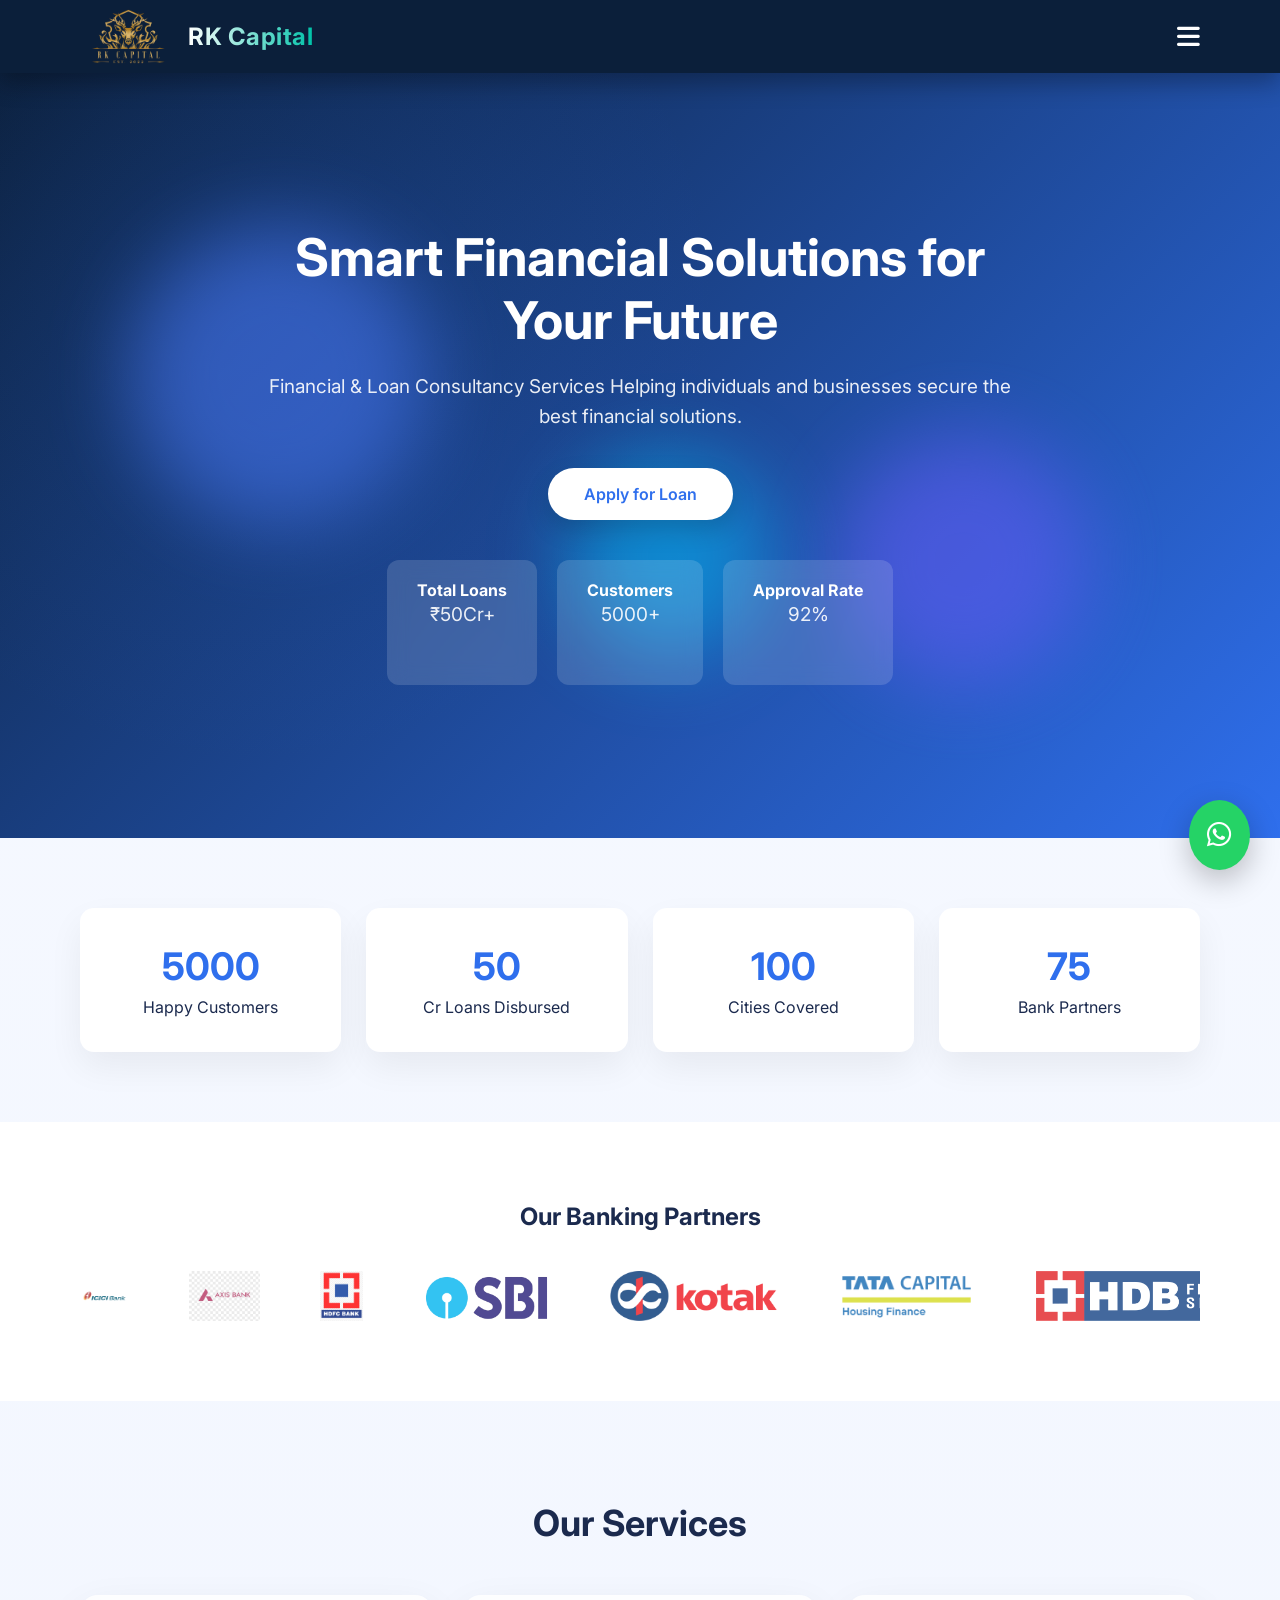
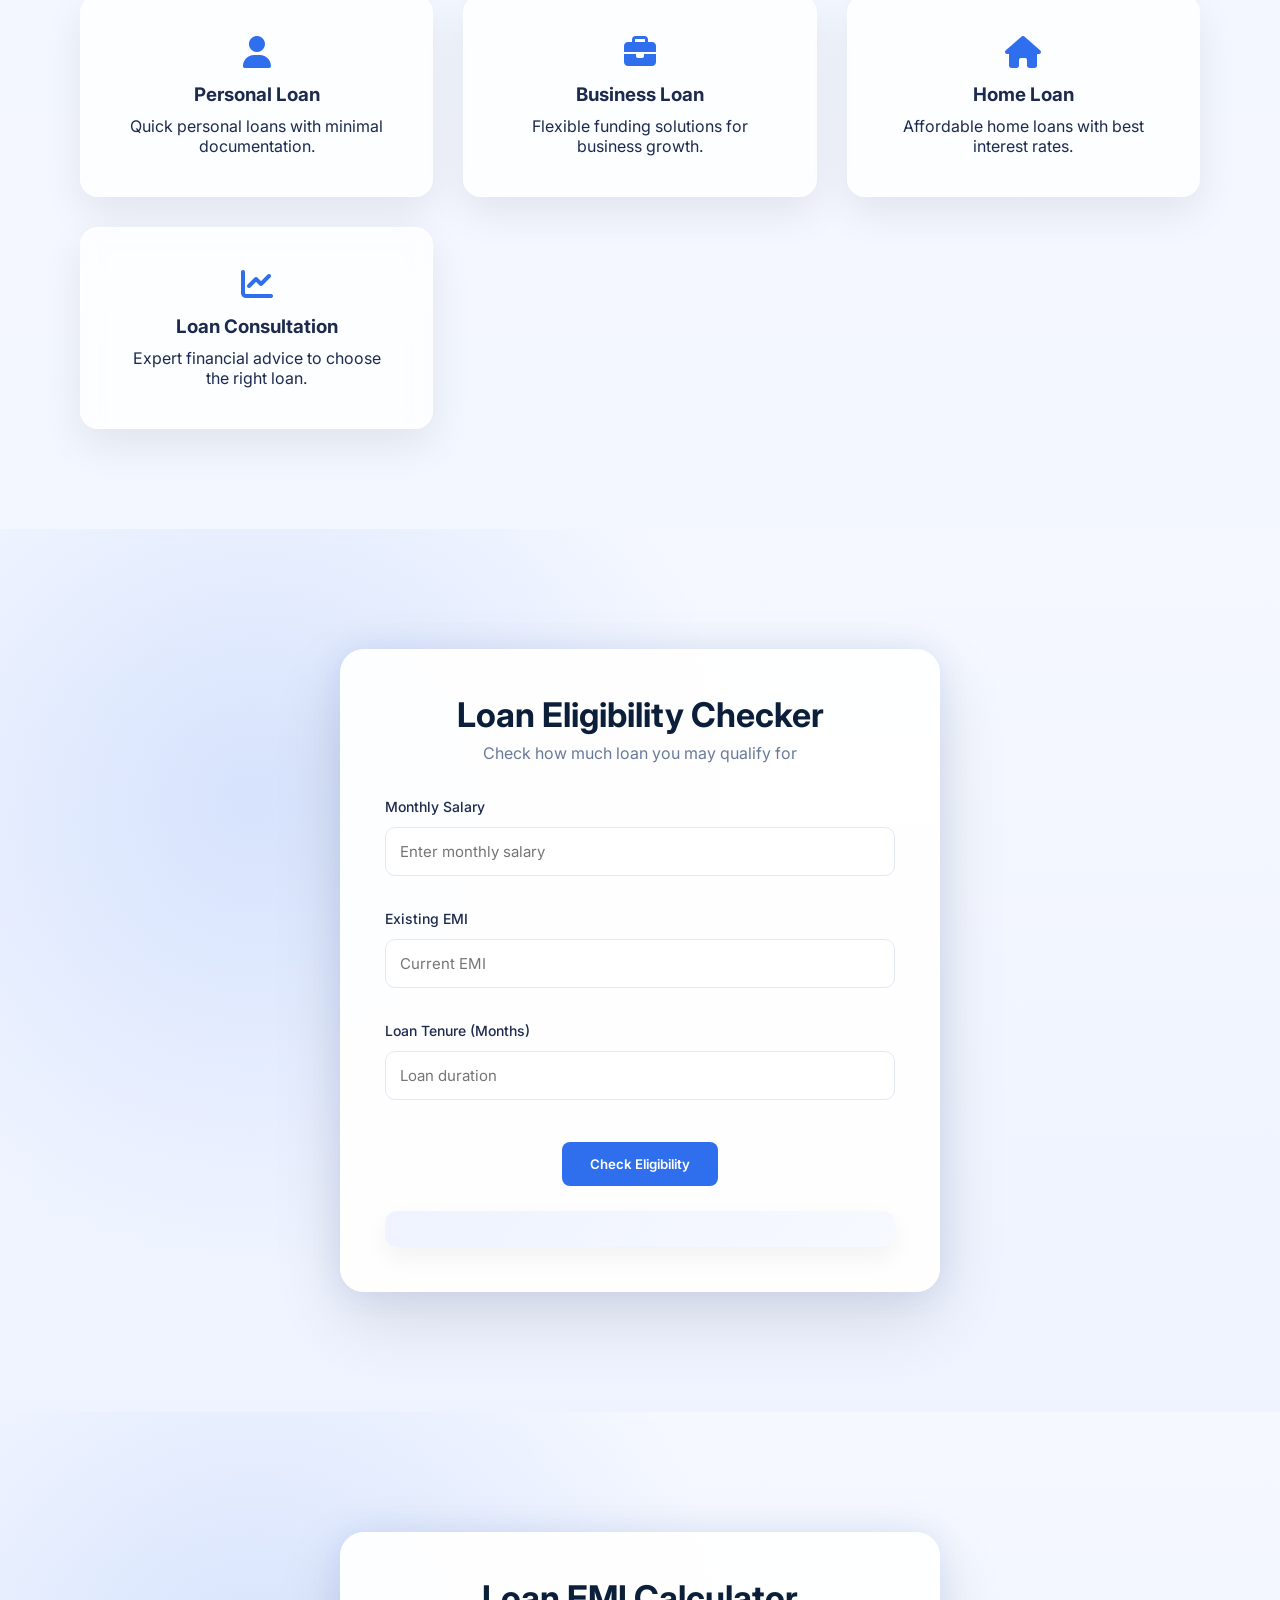
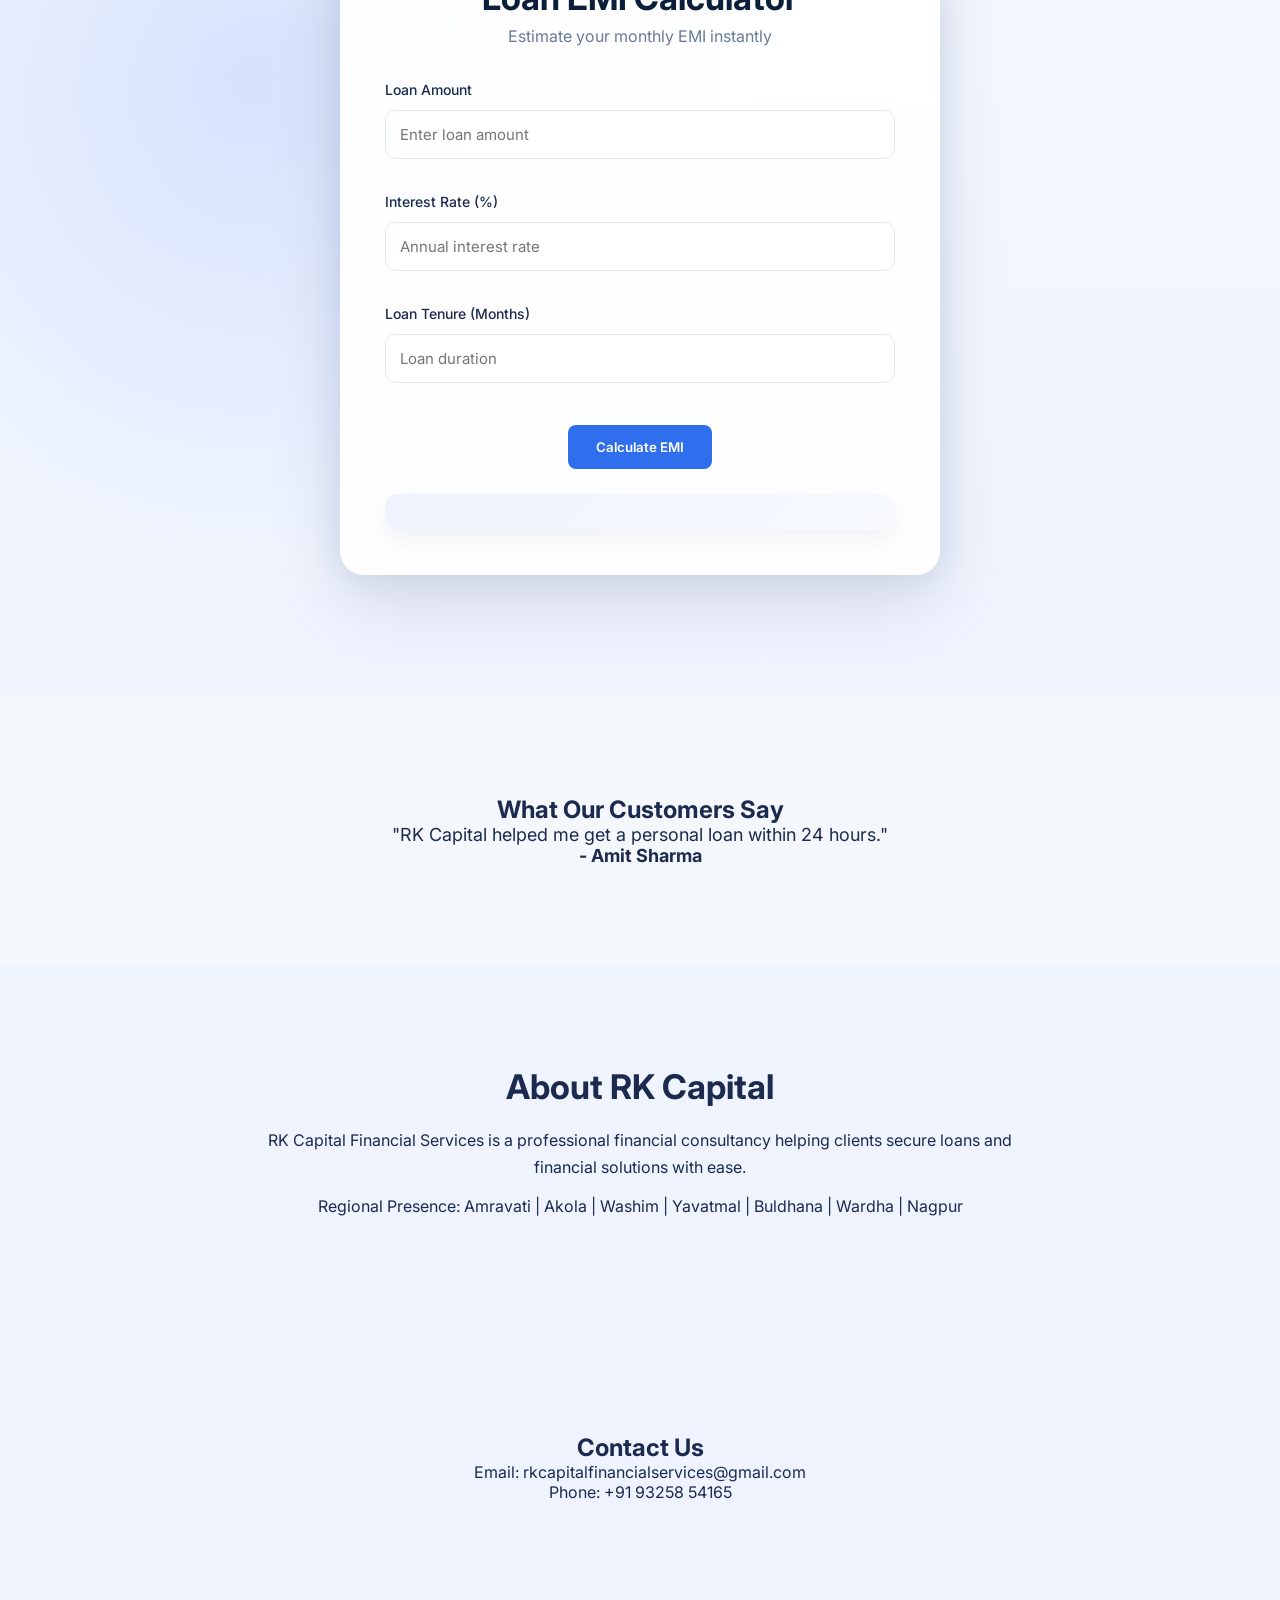
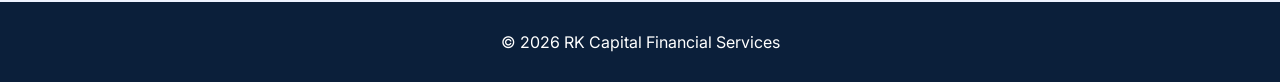
==== commit 0b2b7ec3: "Update index.html" ====
--- a/index.html
+++ b/index.html
@@ -23,26 +23,29 @@
 <header>
 
 <div class="logo">
-RK Capital Financial Services
-</div>
-
-<nav>
+<img src="images/rk-capital-logo.png" alt="RK Capital Logo">
+<span class="company-name">RK Capital</span>
+</div>
+
+<div class="menu-toggle" onclick="toggleMenu()">
+<i class="fa-solid fa-bars"></i>
+</div>
+
+<nav id="navMenu">
+
 <ul>
 
 <li><a href="#home">Home</a></li>
 <li><a href="#services">Services</a></li>
-<li><a href="#partner.html">Become Partner</a></li> 
 <li><a href="#about">About</a></li>
 <li><a href="#contact">Contact</a></li>
-
+<li><a href="login.html">Employee/Admin Login</a></li>
 
 </ul>
+
 </nav>
-<a href="login.html" class="primary-btn">Admin / Employee Login</a>
 
 </header>
-
-
 <section class="hero" id="home">
 
 <div class="fintech-bg">
--- a/style.css
+++ b/style.css
@@ -16,22 +16,64 @@
 /* HEADER */
 
 header{
+
 display:flex;
 justify-content:space-between;
 align-items:center;
-padding:18px 80px;
-background:white;
-box-shadow:0 10px 25px rgba(0,0,0,0.05);
+
+padding:12px 80px;
+
+background:#0b1f3a;
+
+box-shadow:0 10px 25px rgba(0,0,0,0.3);
+
 position:sticky;
 top:0;
 z-index:100;
+
+height:73px;
+
 }
 
 .logo{
-font-size:22px;
+
+display:flex;
+align-items:center;
+height:100%;
+
+}
+.company-name{
+
+font-size:24px;
+
 font-weight:700;
-color:#0b1f3a;
-letter-spacing:0.5px;
+
+margin-left:12px;
+
+background:linear-gradient(90deg,#ffffff,#00c2a8);
+
+-webkit-background-clip:text;
+
+-webkit-text-fill-color:transparent;
+
+}
+
+.logo img{
+
+height:77px;
+
+width:auto;
+
+object-fit:contain;
+
+}
+
+.logo img{
+
+transform:scale(1.1);
+
+}
+
 }
 
 nav ul{
@@ -43,7 +85,7 @@
 nav a{
 text-decoration:none;
 font-weight:500;
-color:#333;
+color:white;
 position:relative;
 }
 
@@ -54,7 +96,7 @@
 bottom:-6px;
 width:0;
 height:2px;
-background:#2f6fed;
+background:#00c2a8;
 transition:0.3s;
 }
 
@@ -692,6 +734,284 @@
 font-size:18px;
 }
 
+/* ================================ */
+/* PREMIUM CALCULATOR UI */
+/* ================================ */
+
+.calculator,
+.eligibility{
+
+padding:120px 20px;
+
+display:flex;
+justify-content:center;
+
+background:
+radial-gradient(circle at 20% 30%,rgba(47,111,237,.15),transparent 40%),
+linear-gradient(180deg,#f5f8ff,#eef3ff);
+
+}
+
+
+/* MAIN CARD */
+
+.calculator-card{
+
+background:rgba(255,255,255,.95);
+
+padding:45px;
+
+border-radius:24px;
+
+max-width:600px;
+width:100%;
+
+box-shadow:
+0 25px 70px rgba(0,0,0,.12),
+0 0 30px rgba(47,111,237,.1);
+
+text-align:center;
+
+}
+
+
+/* TITLE */
+
+.calculator-card h2{
+
+font-size:34px;
+margin-bottom:8px;
+
+color:#0b1f3a;
+
+}
+
+
+/* DESCRIPTION */
+
+.calc-desc{
+
+color:#6a7a99;
+margin-bottom:35px;
+
+}
+
+
+/* INPUT GRID */
+
+.calc-inputs{
+
+display:grid;
+
+grid-template-columns:1fr;
+
+gap:22px;
+
+margin-bottom:30px;
+
+}
+
+
+/* INPUT GROUP */
+
+.input-group{
+
+text-align:left;
+
+}
+
+
+.input-group label{
+
+font-weight:500;
+font-size:14px;
+margin-bottom:6px;
+
+display:block;
+
+}
+
+
+/* INPUT STYLE */
+
+.input-group input{
+
+width:100%;
+
+padding:14px;
+
+border-radius:10px;
+
+border:1px solid #e3e8f5;
+
+font-size:15px;
+
+transition:.3s;
+
+}
+
+
+/* INPUT FOCUS */
+
+.input-group input:focus{
+
+outline:none;
+
+border-color:#2f6fed;
+
+box-shadow:0 0 0 3px rgba(47,111,237,.15);
+
+}
+
+
+/* BUTTON */
+
+.calc-btn{
+
+padding:14px 32px;
+
+border:none;
+
+border-radius:10px;
+
+background:linear-gradient(135deg,#2f6fed,#00c2a8);
+
+color:white;
+
+font-weight:600;
+
+cursor:pointer;
+
+transition:.3s;
+
+}
+
+
+.calc-btn:hover{
+
+transform:translateY(-4px);
+
+box-shadow:0 15px 35px rgba(0,0,0,.25);
+
+}
+
+
+/* RESULT BOX */
+
+.result-box{
+
+margin-top:25px;
+
+padding:18px;
+
+border-radius:12px;
+
+background:linear-gradient(135deg,#eef3ff,#f7f9ff);
+
+box-shadow:0 10px 25px rgba(0,0,0,.05);
+
+font-size:18px;
+
+font-weight:600;
+
+color:#2f6fed;
+
+}
+
+/* HAMBURGER MENU */
+
+.menu-toggle{
+
+font-size:26px;
+
+color:white;
+
+cursor:pointer;
+
+}
+
+/* NAV MENU */
+
+#navMenu{
+
+position:absolute;
+
+top:70px;
+
+right:20px;
+
+background:#0b1f3a;
+
+border-radius:10px;
+
+box-shadow:0 10px 25px rgba(0,0,0,0.4);
+
+display:none;
+
+width:220px;
+
+}
+
+/* MENU LIST */
+
+#navMenu ul{
+
+list-style:none;
+
+padding:15px;
+
+}
+
+/* MENU ITEMS */
+
+#navMenu ul li{
+
+padding:12px 10px;
+
+border-bottom:1px solid rgba(255,255,255,0.1);
+
+}
+
+/* LINKS */
+
+#navMenu ul li a{
+
+color:white;
+
+text-decoration:none;
+
+font-weight:500;
+
+display:block;
+
+}
+
+/* HOVER EFFECT */
+
+#navMenu ul li:hover{
+
+background:#2f6fed;
+
+border-radius:6px;
+
+}
+
+/* COMPANY NAME NEXT TO LOGO */
+
+.company-name{
+
+font-size:24px;
+
+font-weight:700;
+
+color:#ffffff;
+
+margin-left:12px;
+
+letter-spacing:0.5px;
+
+}
+
 /* ============================= */
 /* MOBILE RESPONSIVE OPTIMIZATION */
 /* ============================= */
@@ -700,6 +1020,76 @@
 
 /* HEADER */
 
+/* MOBILE HEADER FIX */
+
+header{
+
+padding:10px 15px;
+
+display:flex;
+
+align-items:center;
+
+justify-content:space-between;
+
+height:65px;
+
+}
+
+/* LOGO AREA */
+
+.logo{
+
+display:flex;
+
+align-items:center;
+
+}
+
+/* LOGO IMAGE */
+
+.logo img{
+
+height:45px;
+
+width:auto;
+
+}
+
+/* COMPANY NAME */
+
+.company-name{
+
+font-size:16px;
+
+font-weight:700;
+
+margin-left:8px;
+
+white-space:nowrap;
+
+}
+
+.company-name{
+
+overflow:hidden;
+
+text-overflow:ellipsis;
+
+max-width:160px;
+
+}
+  
+/* HAMBURGER ICON */
+
+.menu-toggle{
+
+font-size:24px;
+
+cursor:pointer;
+
+}
+  
 header{
 padding:15px 20px;
 flex-direction:column;
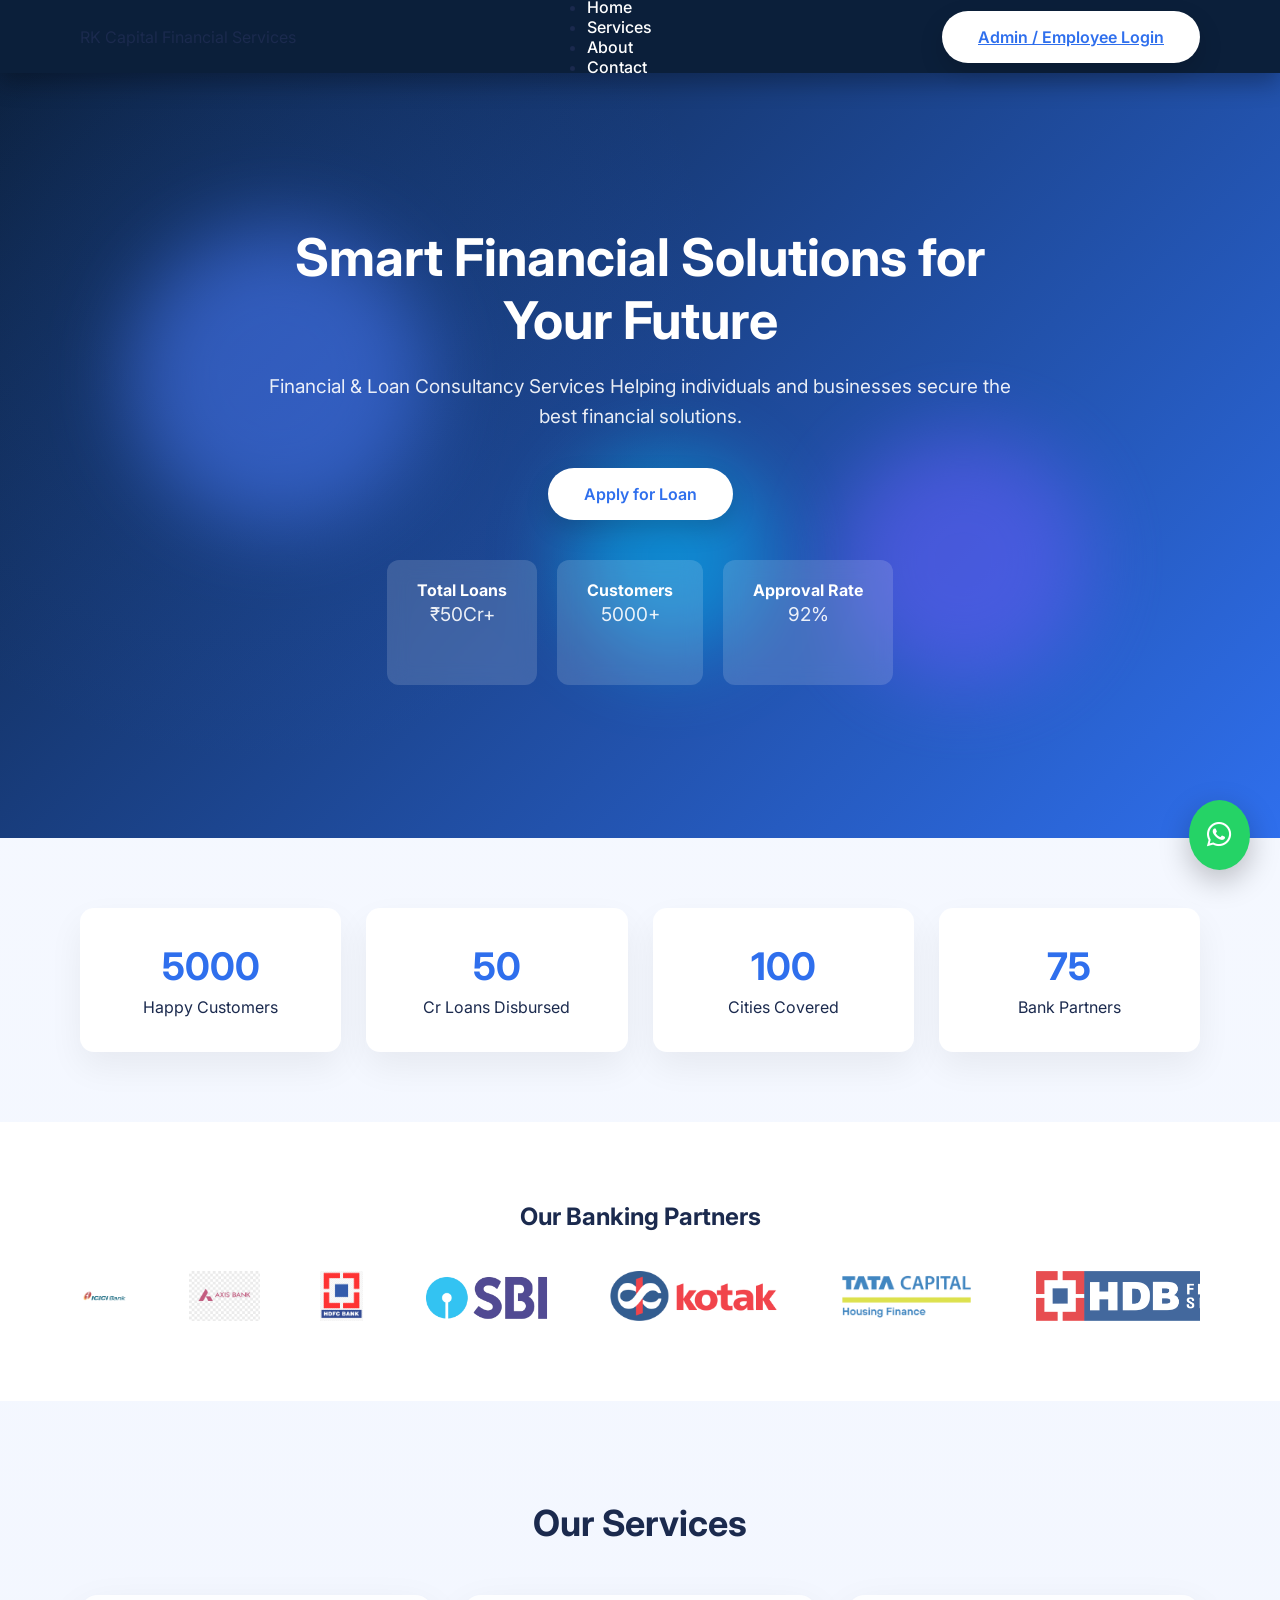
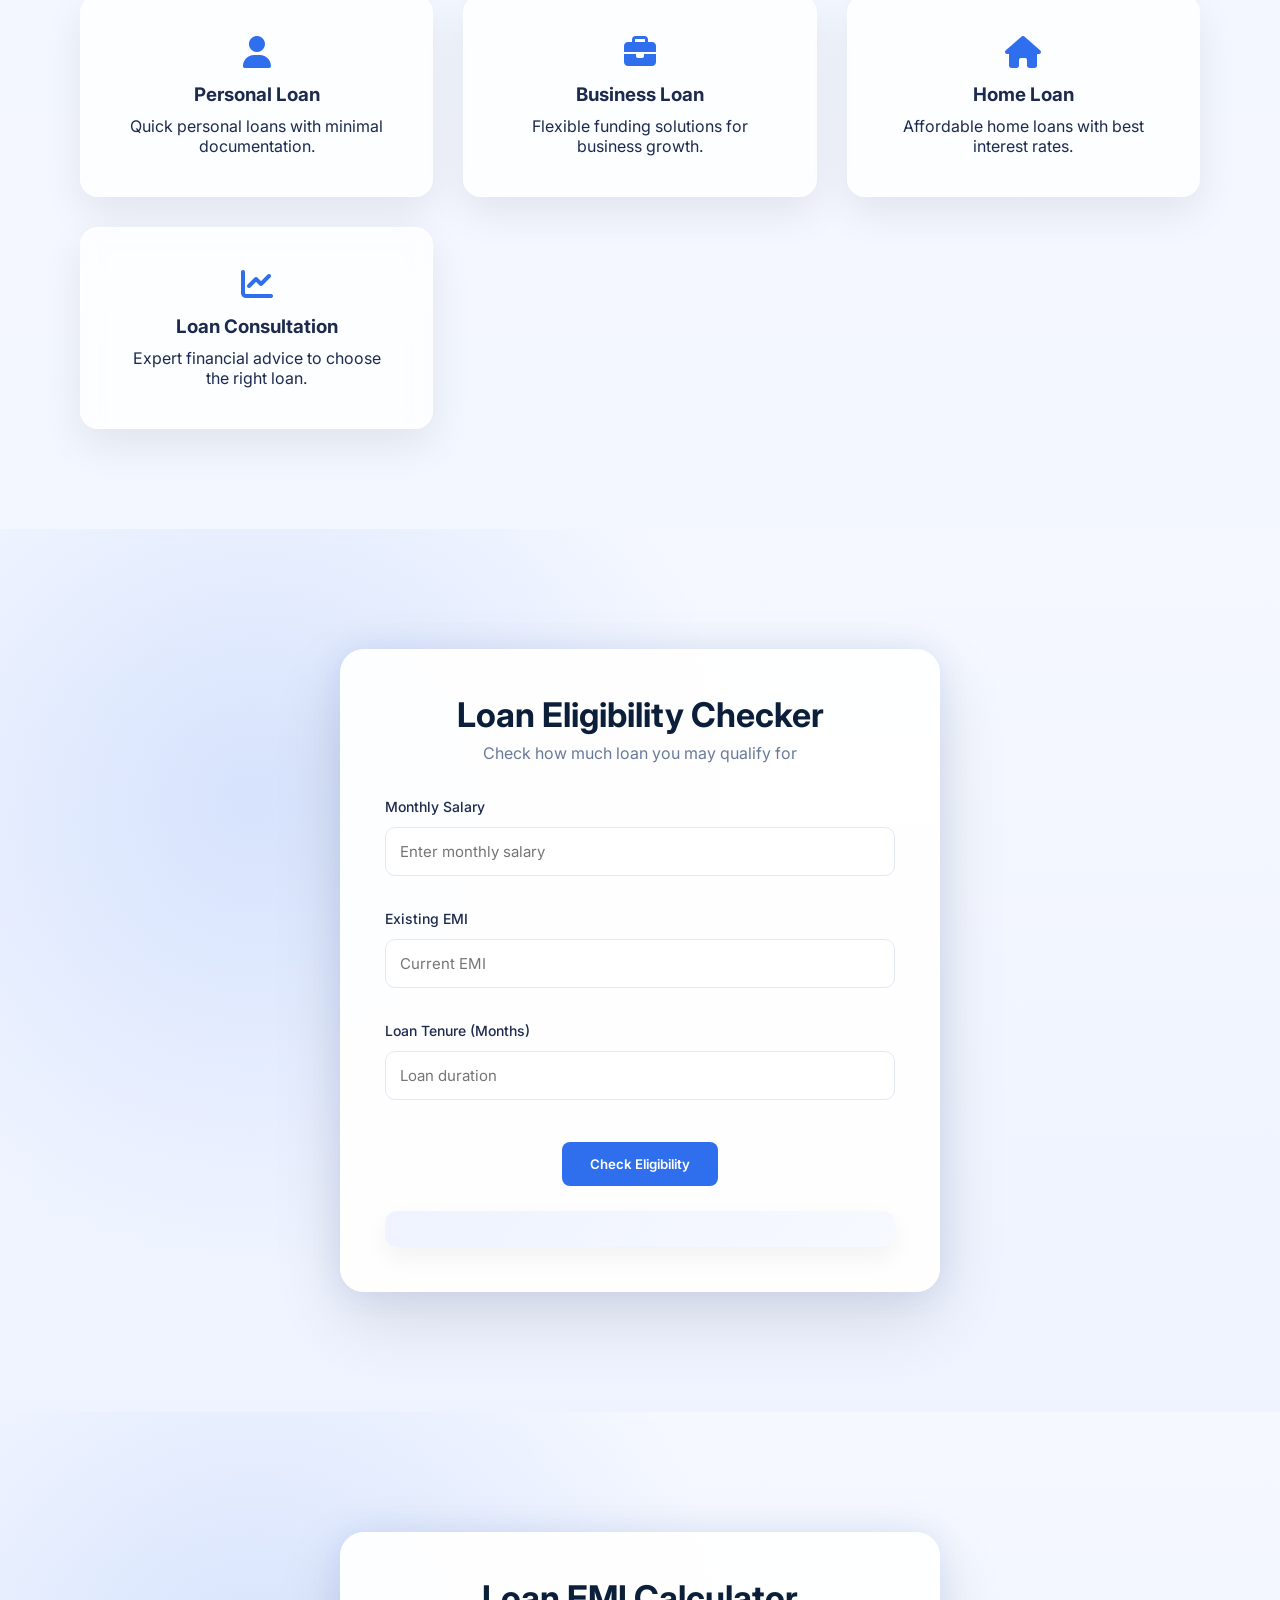
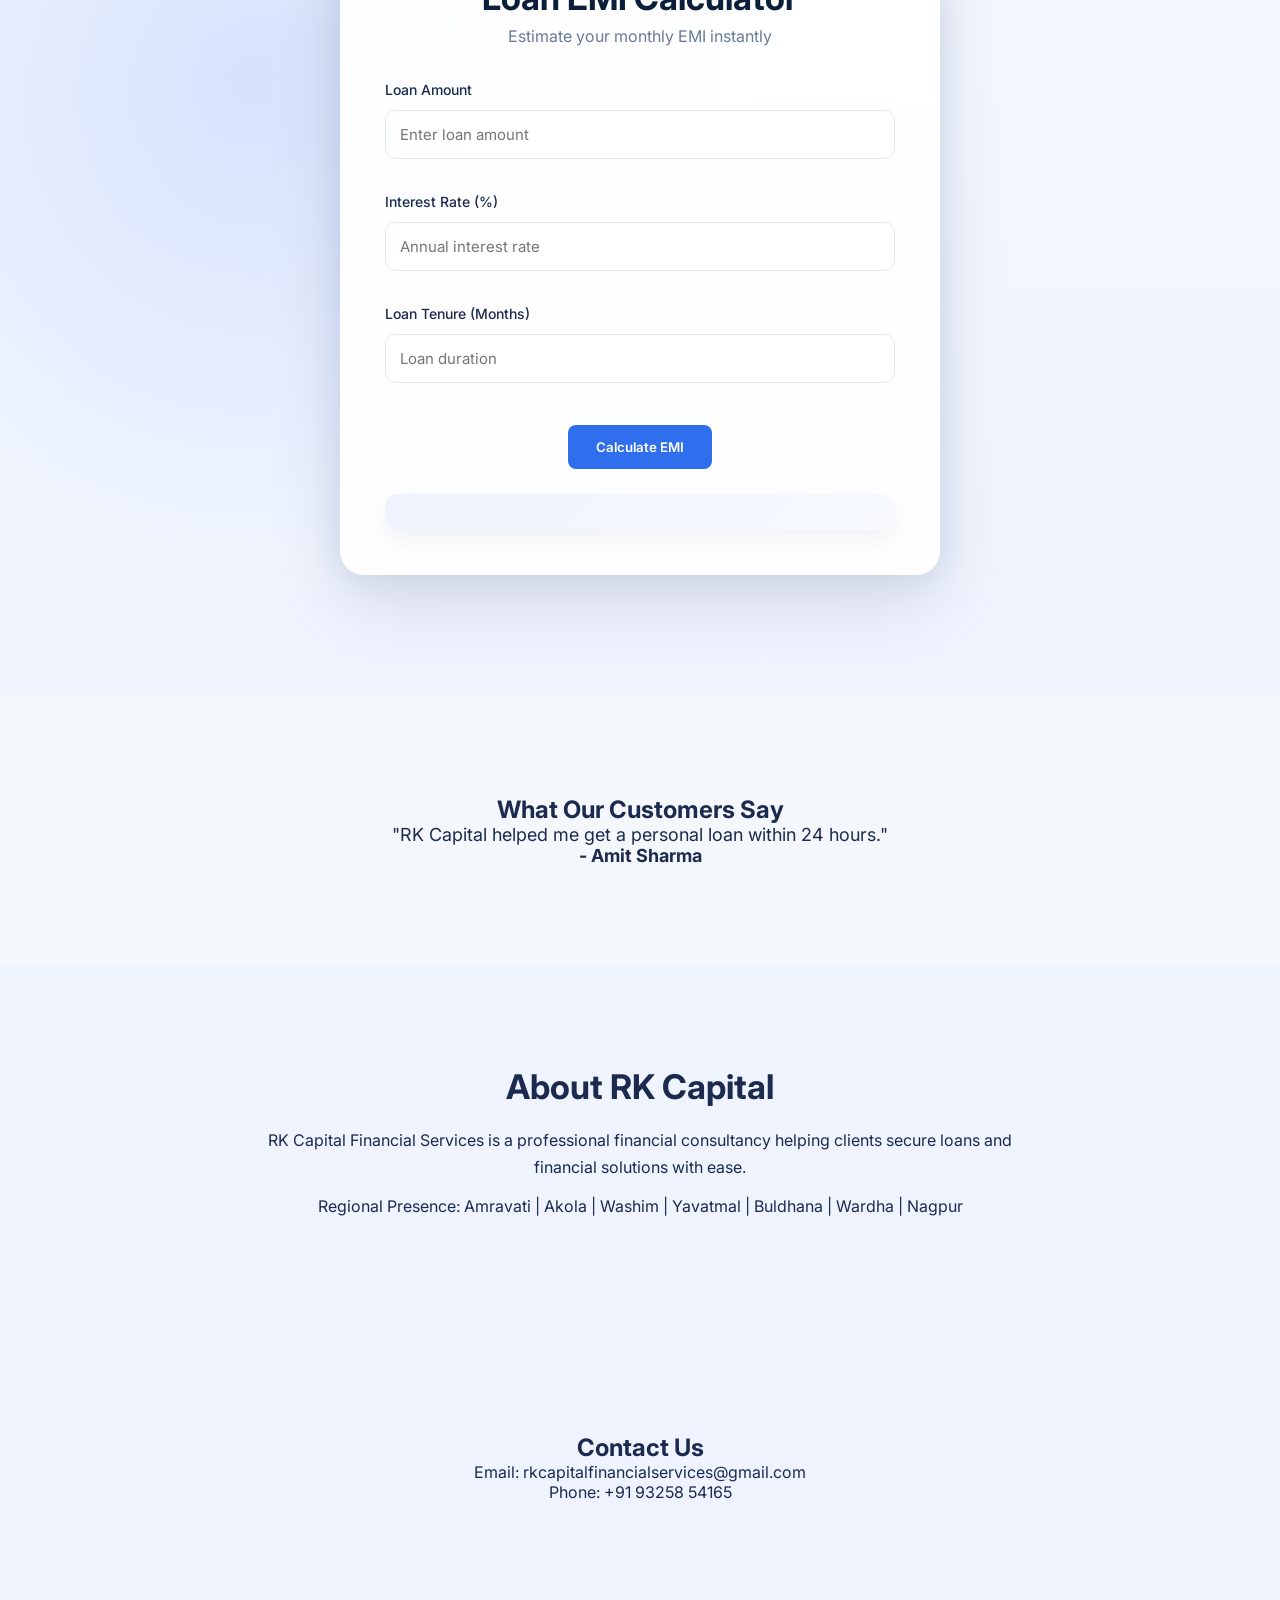
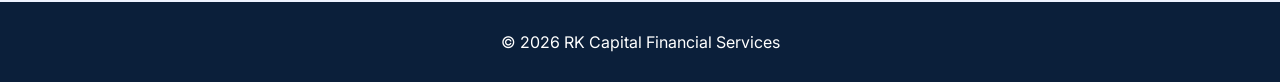
==== commit 7e65da2b: "Update index.html" ====
--- a/index.html
+++ b/index.html
@@ -1,3 +1,4 @@
+
 
 <!DOCTYPE html>
 <html lang="en">
@@ -23,29 +24,25 @@
 <header>
 
 <div class="logo">
-<img src="images/rk-capital-logo.png" alt="RK Capital Logo">
-<span class="company-name">RK Capital</span>
-</div>
-
-<div class="menu-toggle" onclick="toggleMenu()">
-<i class="fa-solid fa-bars"></i>
-</div>
-
-<nav id="navMenu">
-
+RK Capital Financial Services
+</div>
+
+<nav>
 <ul>
 
 <li><a href="#home">Home</a></li>
 <li><a href="#services">Services</a></li>
 <li><a href="#about">About</a></li>
 <li><a href="#contact">Contact</a></li>
-<li><a href="login.html">Employee/Admin Login</a></li>
+
 
 </ul>
-
 </nav>
+<a href="login.html" class="primary-btn">Admin / Employee Login</a>
 
 </header>
+
+
 <section class="hero" id="home">
 
 <div class="fintech-bg">
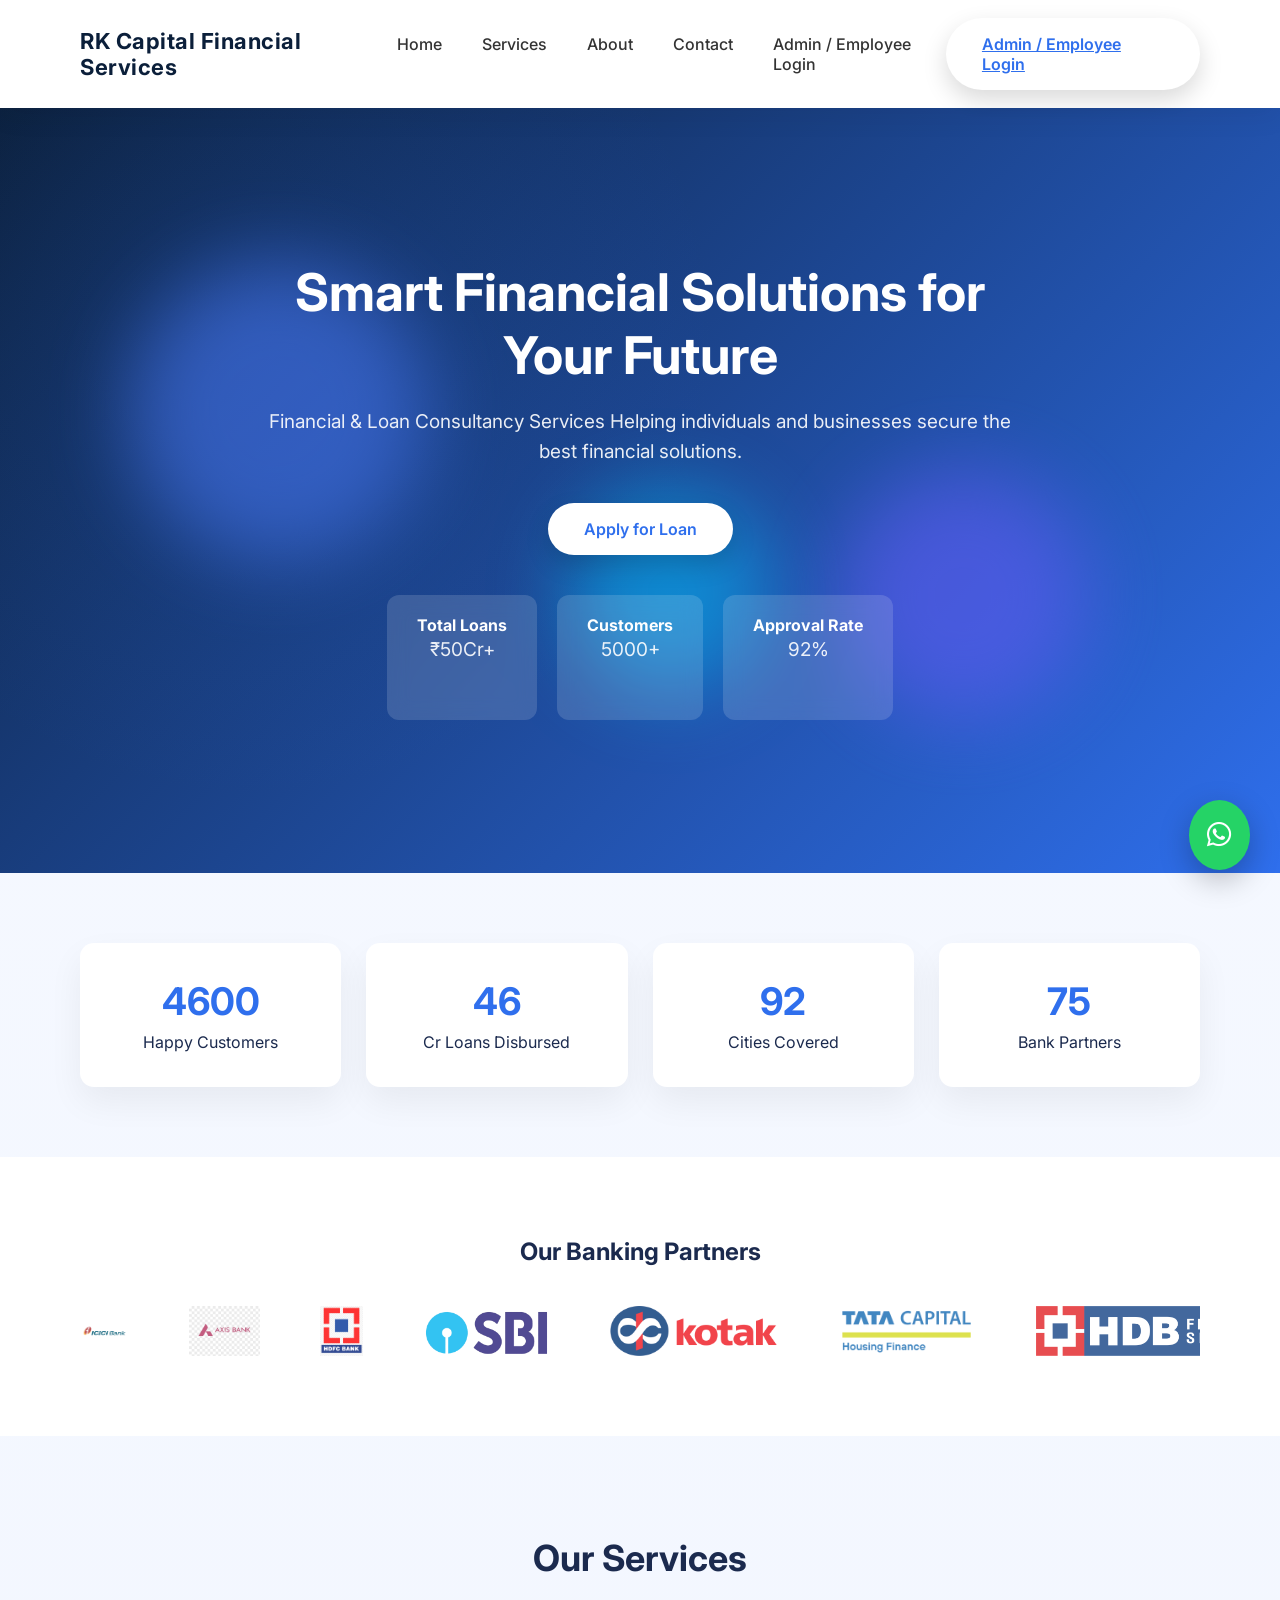
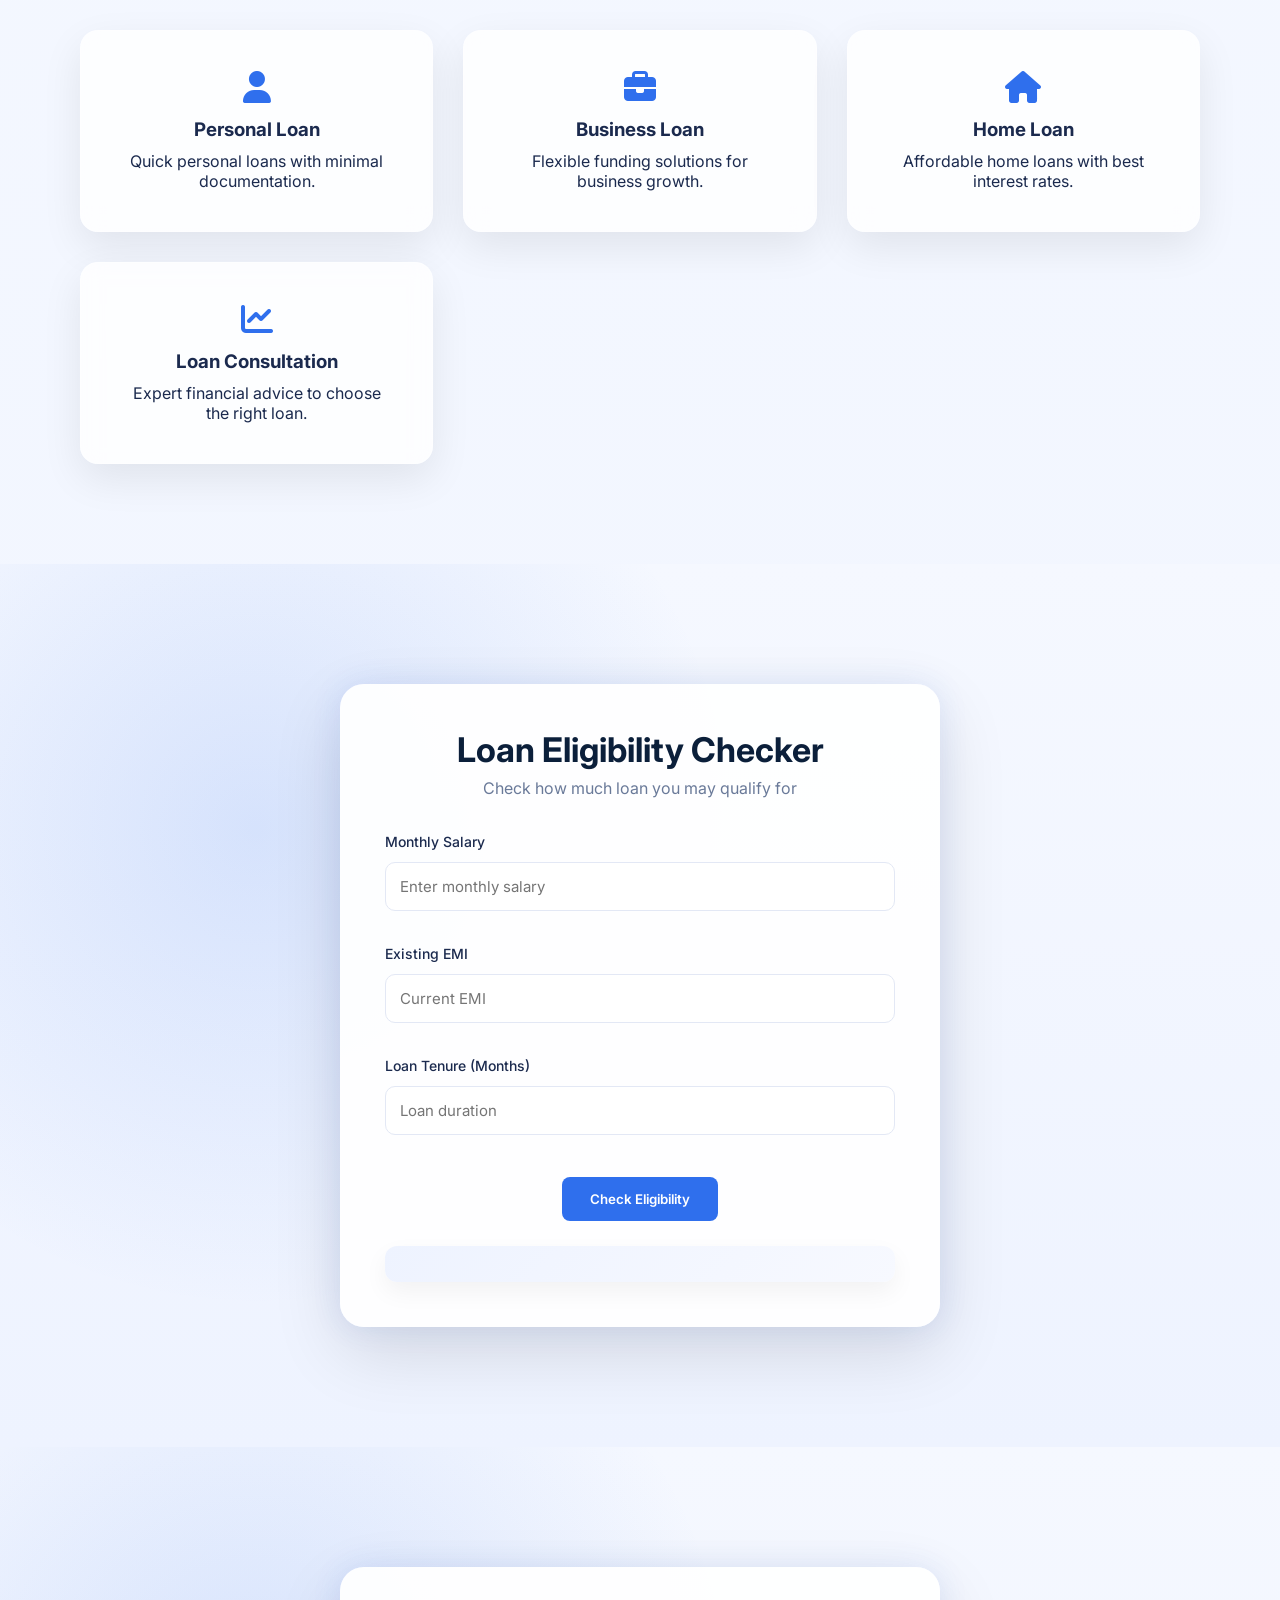
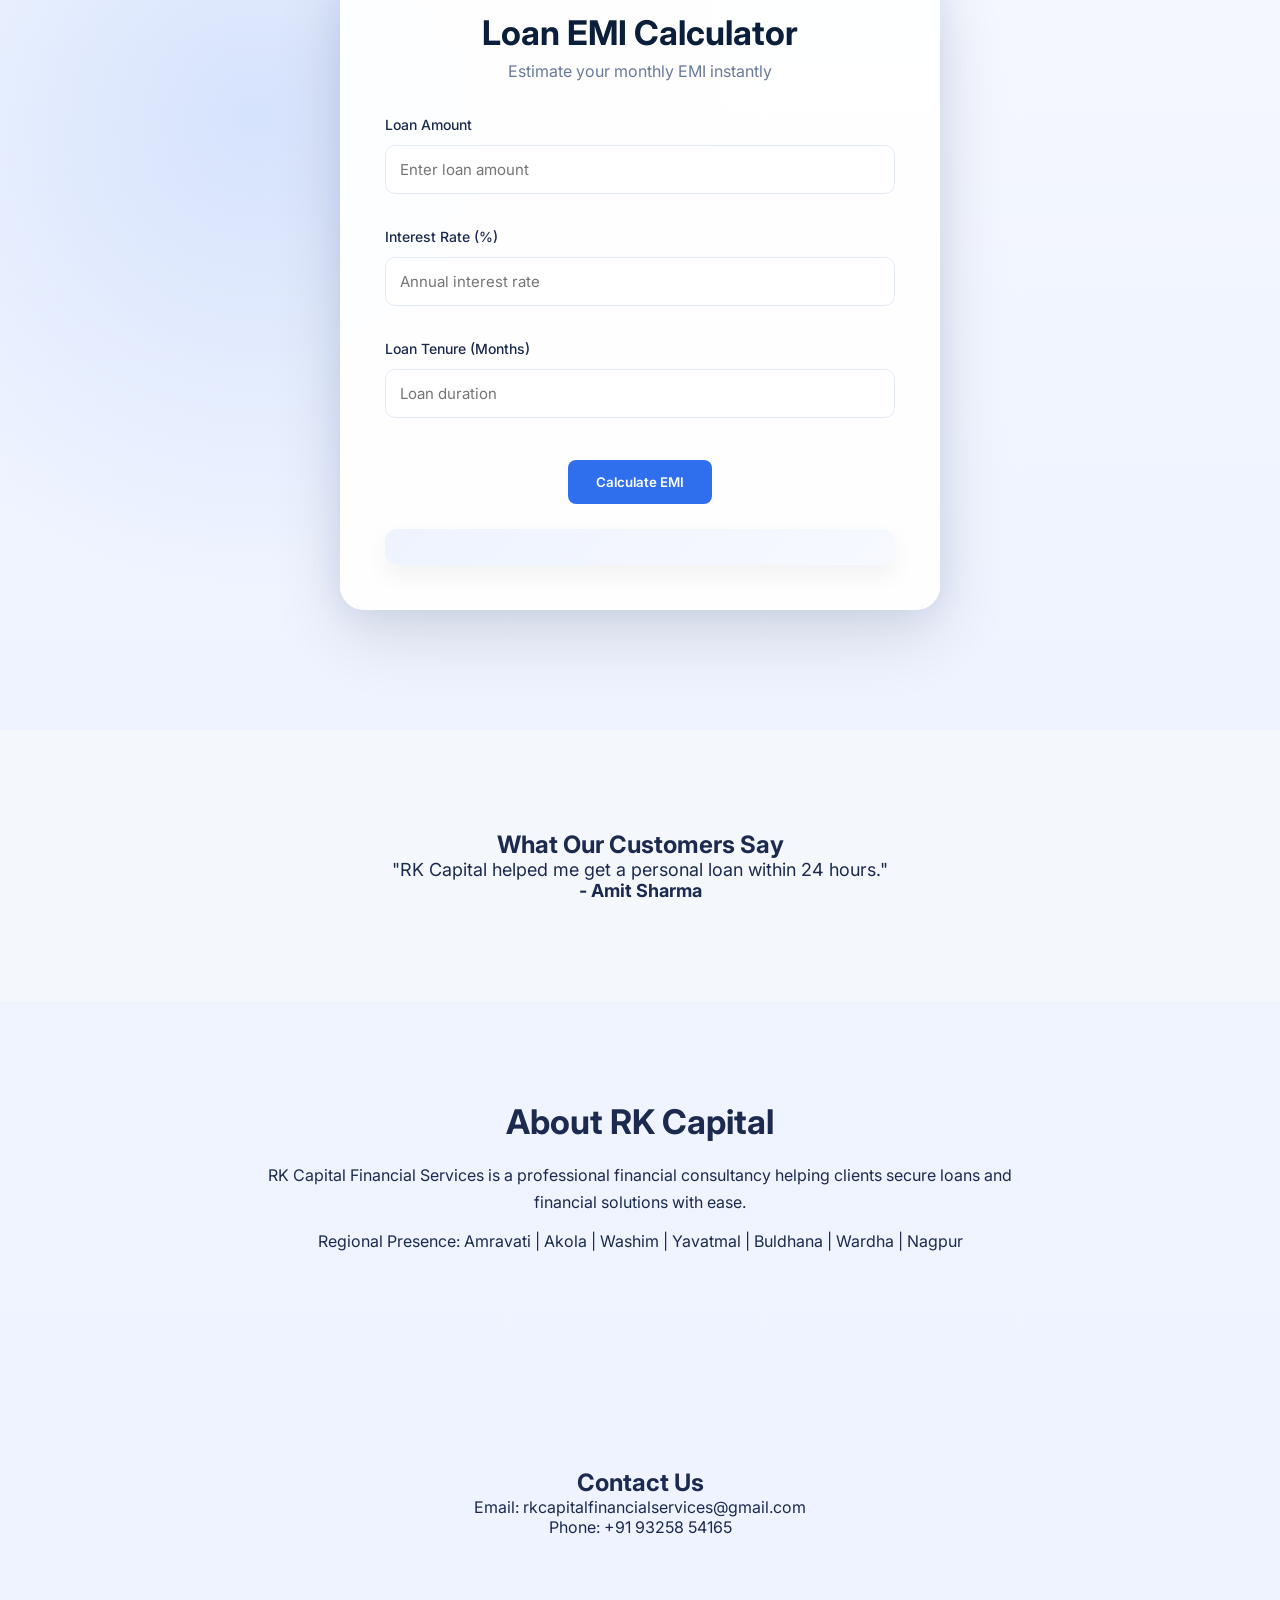
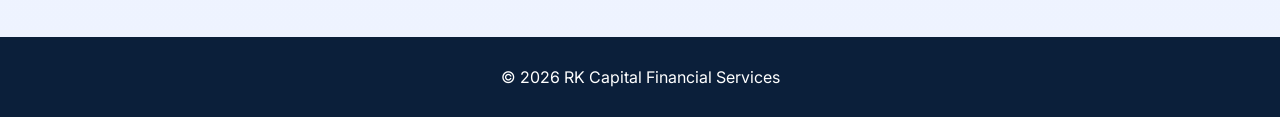
==== commit 891cfc47: "Update index.html" ====
--- a/index.html
+++ b/index.html
@@ -27,24 +27,30 @@
 RK Capital Financial Services
 </div>
 
-<nav>
+<!-- HAMBURGER BUTTON (MOBILE ONLY) -->
+<div class="menu-toggle" onclick="toggleMenu()">
+<i class="fa-solid fa-bars"></i>
+</div>
+
+<nav id="navMenu">
 <ul>
 
 <li><a href="#home">Home</a></li>
 <li><a href="#services">Services</a></li>
 <li><a href="#about">About</a></li>
 <li><a href="#contact">Contact</a></li>
-
+<li><a href="login.html">Admin / Employee Login</a></li>
 
 </ul>
 </nav>
-<a href="login.html" class="primary-btn">Admin / Employee Login</a>
+
+<a href="login.html" class="primary-btn desktop-login">Admin / Employee Login</a>
 
 </header>
 
 
 <section class="hero" id="home">
-
+ 
 <div class="fintech-bg">
 
 <div class="shape shape1"></div>
--- a/style.css
+++ b/style.css
@@ -1,3 +1,4 @@
+
 
 @import url('https://fonts.googleapis.com/css2?family=Inter:wght@300;400;500;600;700&display=swap');
 
@@ -16,64 +17,22 @@
 /* HEADER */
 
 header{
-
 display:flex;
 justify-content:space-between;
 align-items:center;
-
-padding:12px 80px;
-
-background:#0b1f3a;
-
-box-shadow:0 10px 25px rgba(0,0,0,0.3);
-
+padding:18px 80px;
+background:white;
+box-shadow:0 10px 25px rgba(0,0,0,0.05);
 position:sticky;
 top:0;
 z-index:100;
-
-height:73px;
-
 }
 
 .logo{
-
-display:flex;
-align-items:center;
-height:100%;
-
-}
-.company-name{
-
-font-size:24px;
-
+font-size:22px;
 font-weight:700;
-
-margin-left:12px;
-
-background:linear-gradient(90deg,#ffffff,#00c2a8);
-
--webkit-background-clip:text;
-
--webkit-text-fill-color:transparent;
-
-}
-
-.logo img{
-
-height:77px;
-
-width:auto;
-
-object-fit:contain;
-
-}
-
-.logo img{
-
-transform:scale(1.1);
-
-}
-
+color:#0b1f3a;
+letter-spacing:0.5px;
 }
 
 nav ul{
@@ -85,7 +44,7 @@
 nav a{
 text-decoration:none;
 font-weight:500;
-color:white;
+color:#333;
 position:relative;
 }
 
@@ -96,7 +55,7 @@
 bottom:-6px;
 width:0;
 height:2px;
-background:#00c2a8;
+background:#2f6fed;
 transition:0.3s;
 }
 
@@ -918,97 +877,70 @@
 
 }
 
-/* HAMBURGER MENU */
+/* HAMBURGER BUTTON */
 
 .menu-toggle{
-
+display:none;
 font-size:26px;
-
-color:white;
-
+color:white;
 cursor:pointer;
-
-}
-
-/* NAV MENU */
-
-#navMenu{
-
+}
+
+/* MOBILE NAVIGATION */
+
+@media (max-width:768px){
+
+/* SHOW HAMBURGER */
+
+.menu-toggle{
+display:block;
+}
+
+/* HIDE DESKTOP MENU */
+
+nav ul{
+display:none;
+}
+
+/* HIDE DESKTOP LOGIN BUTTON */
+
+.desktop-login{
+display:none;
+}
+
+/* MOBILE DROPDOWN MENU */
+
+#navMenu.active ul{
+display:block;
 position:absolute;
-
 top:70px;
-
 right:20px;
-
 background:#0b1f3a;
-
+width:220px;
 border-radius:10px;
-
 box-shadow:0 10px 25px rgba(0,0,0,0.4);
-
-display:none;
-
-width:220px;
-
-}
-
-/* MENU LIST */
-
-#navMenu ul{
-
+padding:10px 0;
+}
+
+/* MENU ITEMS */
+
+#navMenu ul li{
 list-style:none;
-
-padding:15px;
-
-}
-
-/* MENU ITEMS */
-
-#navMenu ul li{
-
-padding:12px 10px;
-
-border-bottom:1px solid rgba(255,255,255,0.1);
-
-}
-
-/* LINKS */
+}
 
 #navMenu ul li a{
-
-color:white;
-
+display:block;
+padding:12px 18px;
+color:white;
 text-decoration:none;
-
 font-weight:500;
-
-display:block;
-
 }
 
 /* HOVER EFFECT */
 
-#navMenu ul li:hover{
-
+#navMenu ul li a:hover{
 background:#2f6fed;
-
-border-radius:6px;
-
-}
-
-/* COMPANY NAME NEXT TO LOGO */
-
-.company-name{
-
-font-size:24px;
-
-font-weight:700;
-
-color:#ffffff;
-
-margin-left:12px;
-
-letter-spacing:0.5px;
+}
 
 }
 
@@ -1020,76 +952,6 @@
 
 /* HEADER */
 
-/* MOBILE HEADER FIX */
-
-header{
-
-padding:10px 15px;
-
-display:flex;
-
-align-items:center;
-
-justify-content:space-between;
-
-height:65px;
-
-}
-
-/* LOGO AREA */
-
-.logo{
-
-display:flex;
-
-align-items:center;
-
-}
-
-/* LOGO IMAGE */
-
-.logo img{
-
-height:45px;
-
-width:auto;
-
-}
-
-/* COMPANY NAME */
-
-.company-name{
-
-font-size:16px;
-
-font-weight:700;
-
-margin-left:8px;
-
-white-space:nowrap;
-
-}
-
-.company-name{
-
-overflow:hidden;
-
-text-overflow:ellipsis;
-
-max-width:160px;
-
-}
-  
-/* HAMBURGER ICON */
-
-.menu-toggle{
-
-font-size:24px;
-
-cursor:pointer;
-
-}
-  
 header{
 padding:15px 20px;
 flex-direction:column;
@@ -1097,6 +959,68 @@
 text-align:center;
 }
 
+/* MOBILE HEADER FIX */
+
+@media (max-width:768px){
+
+/* hide desktop navigation */
+
+nav ul{
+display:none;
+}
+
+/* hide desktop login button */
+
+.desktop-login{
+display:none;
+}
+
+/* show hamburger */
+
+.menu-toggle{
+display:block;
+font-size:26px;
+cursor:pointer;
+}
+
+/* dropdown menu */
+
+#navMenu.active ul{
+display:flex;
+flex-direction:column;
+position:absolute;
+top:70px;
+right:10px;
+background:#0b1f3a;
+width:220px;
+border-radius:10px;
+box-shadow:0 10px 25px rgba(0,0,0,0.3);
+padding:10px 0;
+}
+
+/* menu items */
+
+#navMenu ul li{
+list-style:none;
+text-align:left;
+}
+
+#navMenu ul li a{
+display:block;
+padding:12px 18px;
+color:white;
+text-decoration:none;
+font-weight:500;
+}
+
+/* hover */
+
+#navMenu ul li a:hover{
+background:#2f6fed;
+}
+
+}
+  
 nav ul{
 gap:20px;
 flex-wrap:wrap;
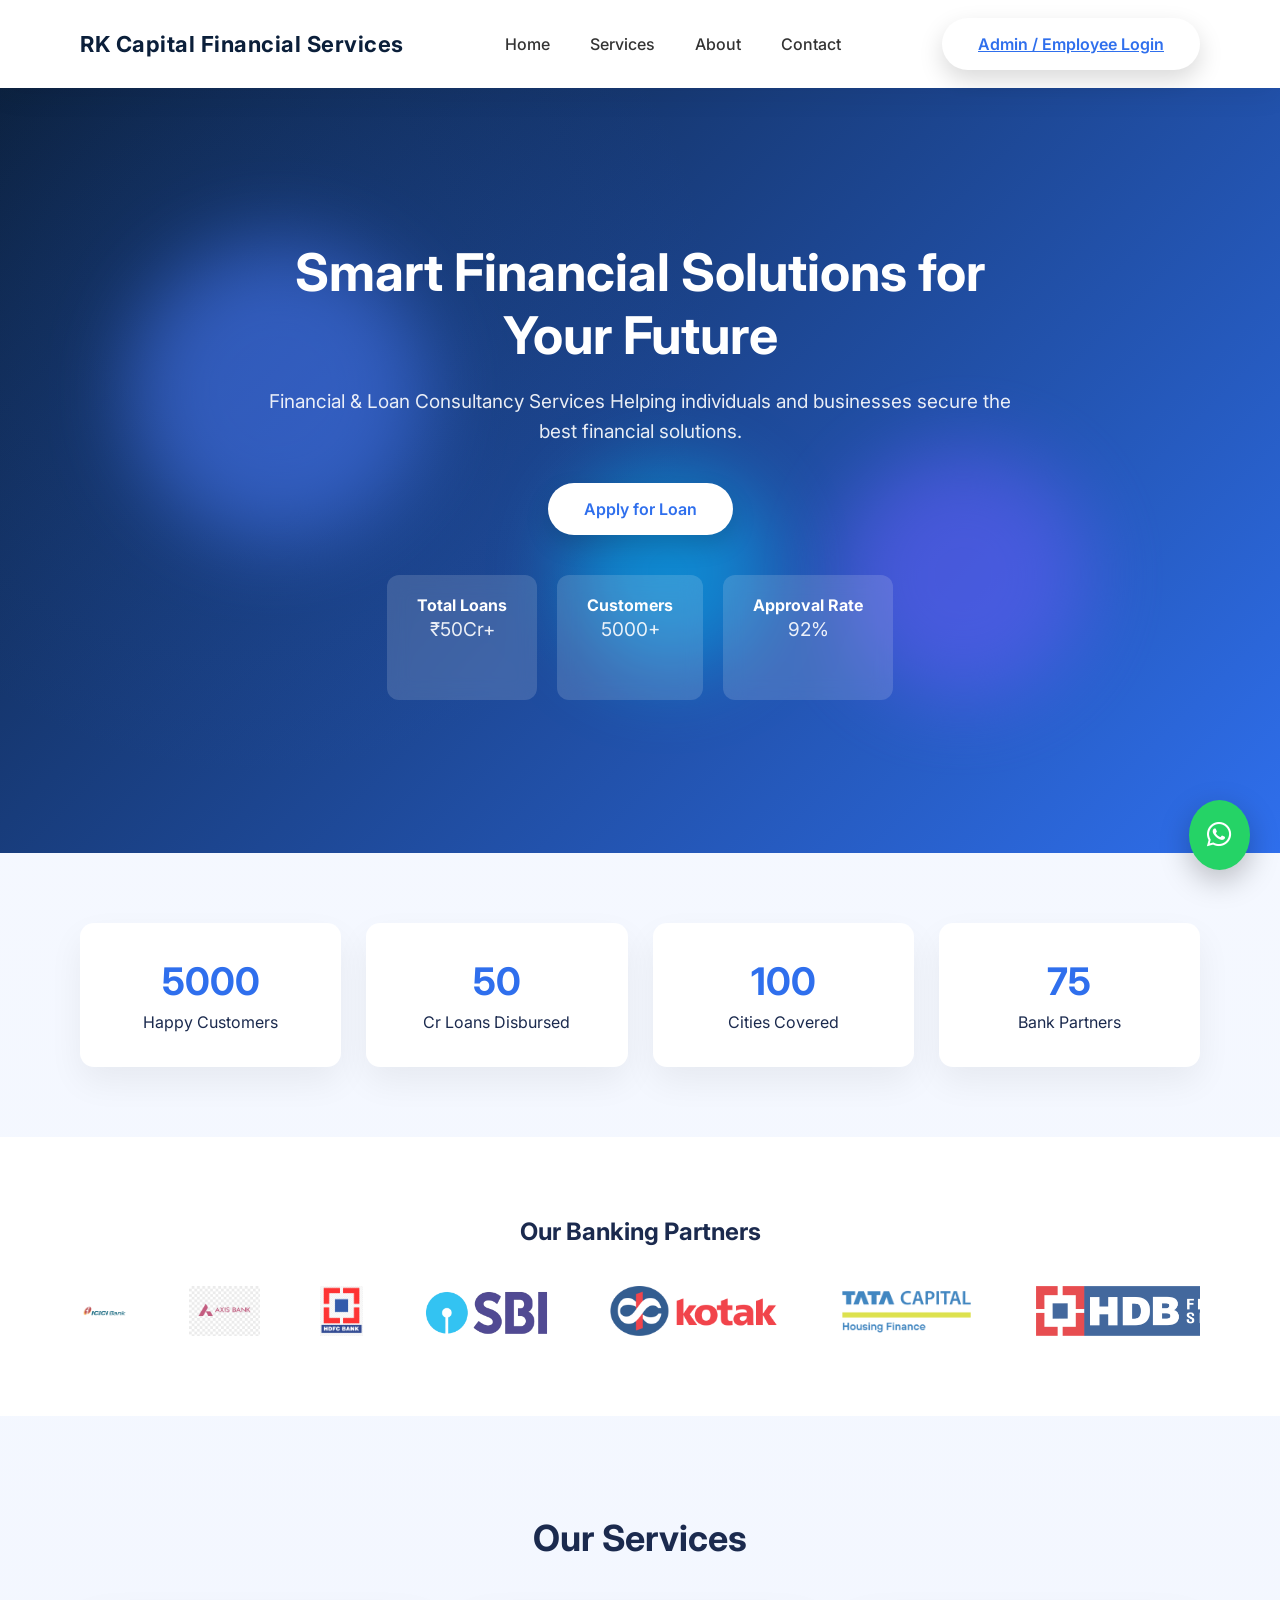
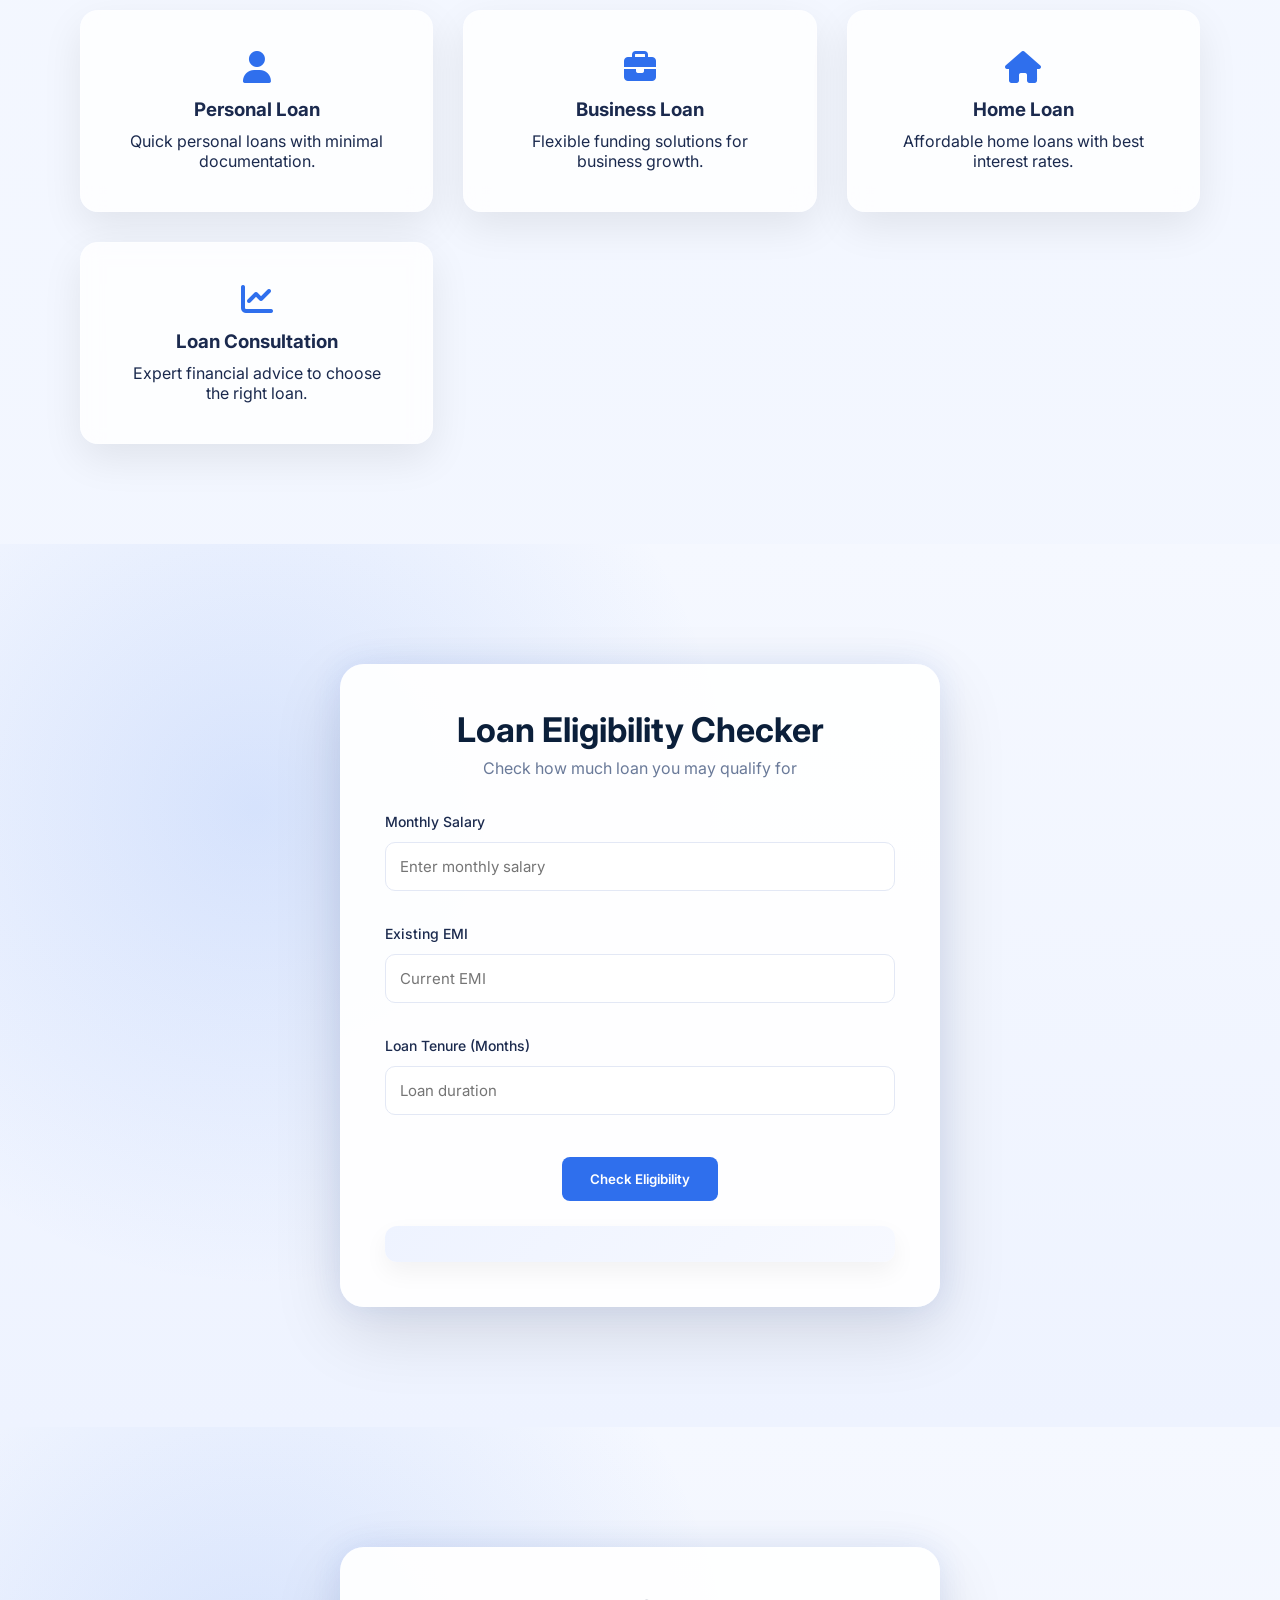
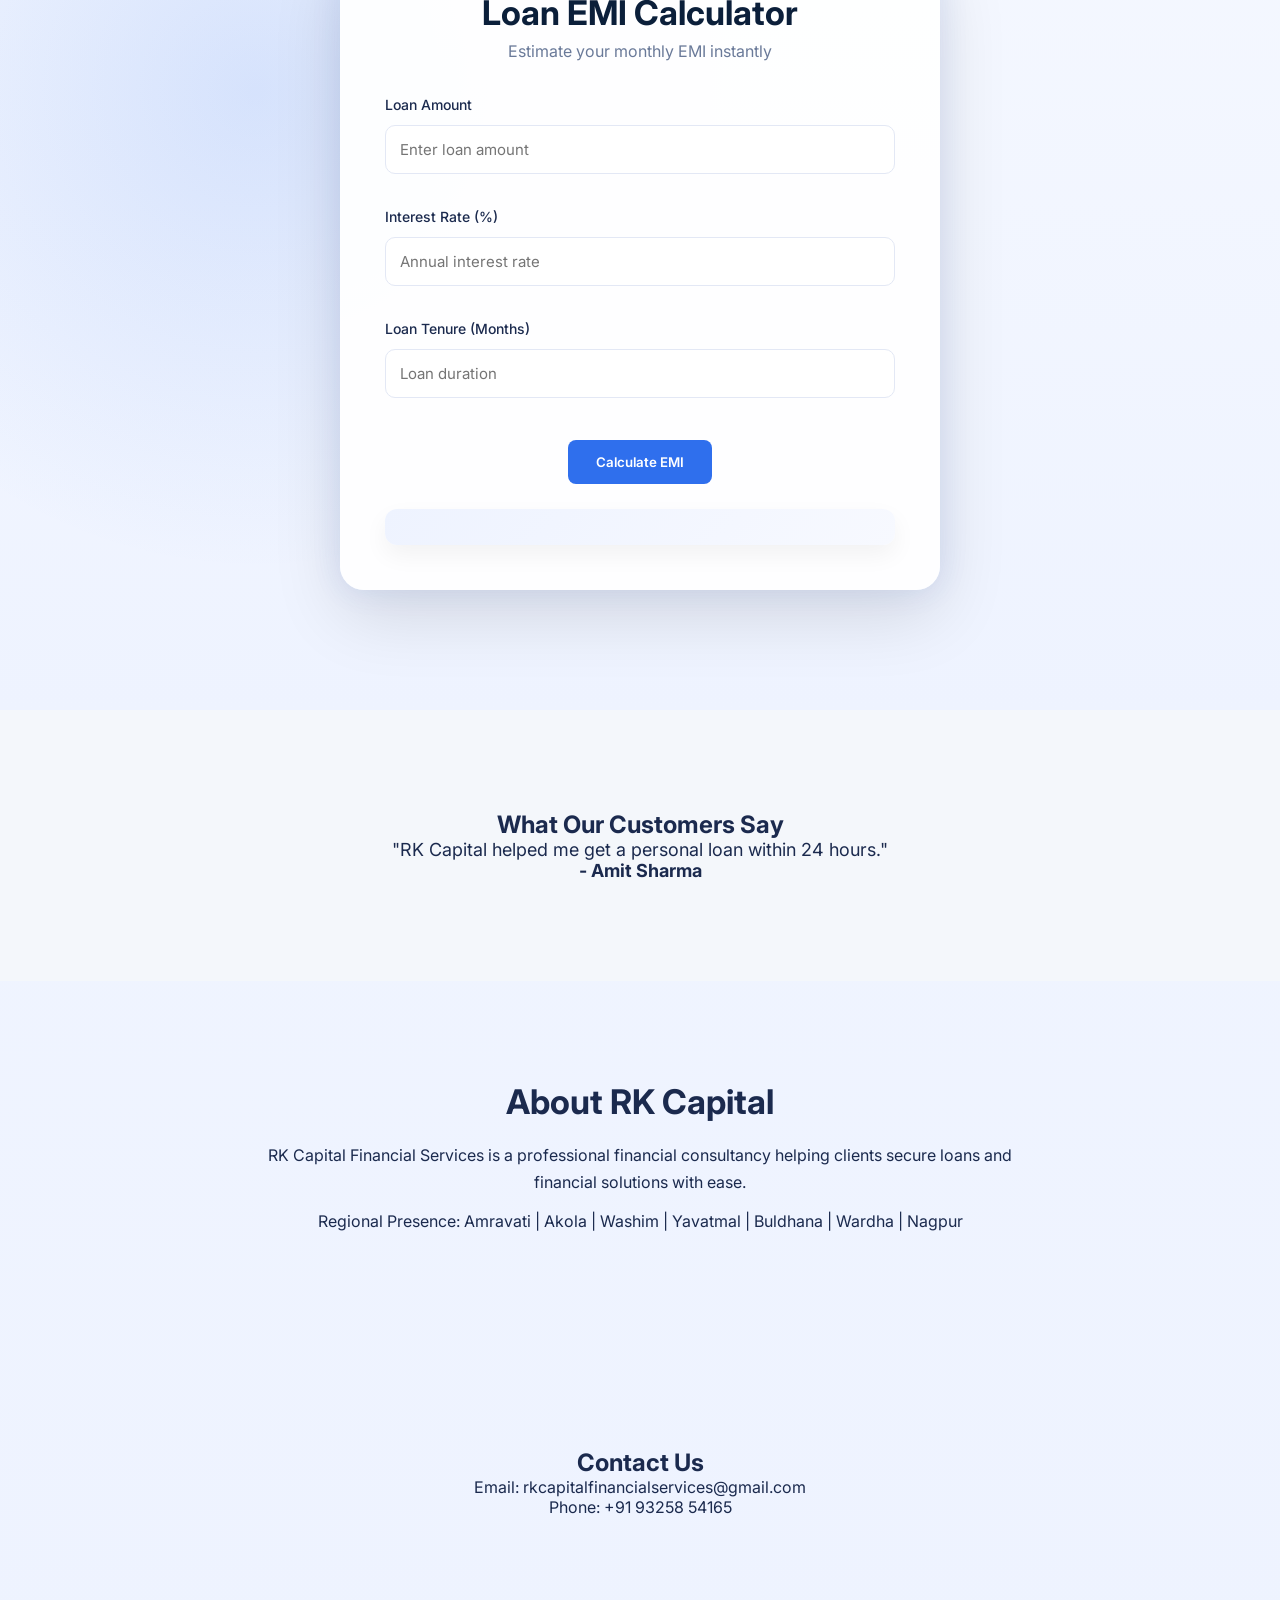
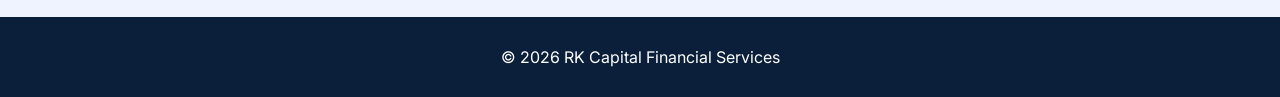
==== commit 3d4566e5: "Update index.html" ====
--- a/index.html
+++ b/index.html
@@ -39,7 +39,6 @@
 <li><a href="#services">Services</a></li>
 <li><a href="#about">About</a></li>
 <li><a href="#contact">Contact</a></li>
-<li><a href="login.html">Admin / Employee Login</a></li>
 
 </ul>
 </nav>
